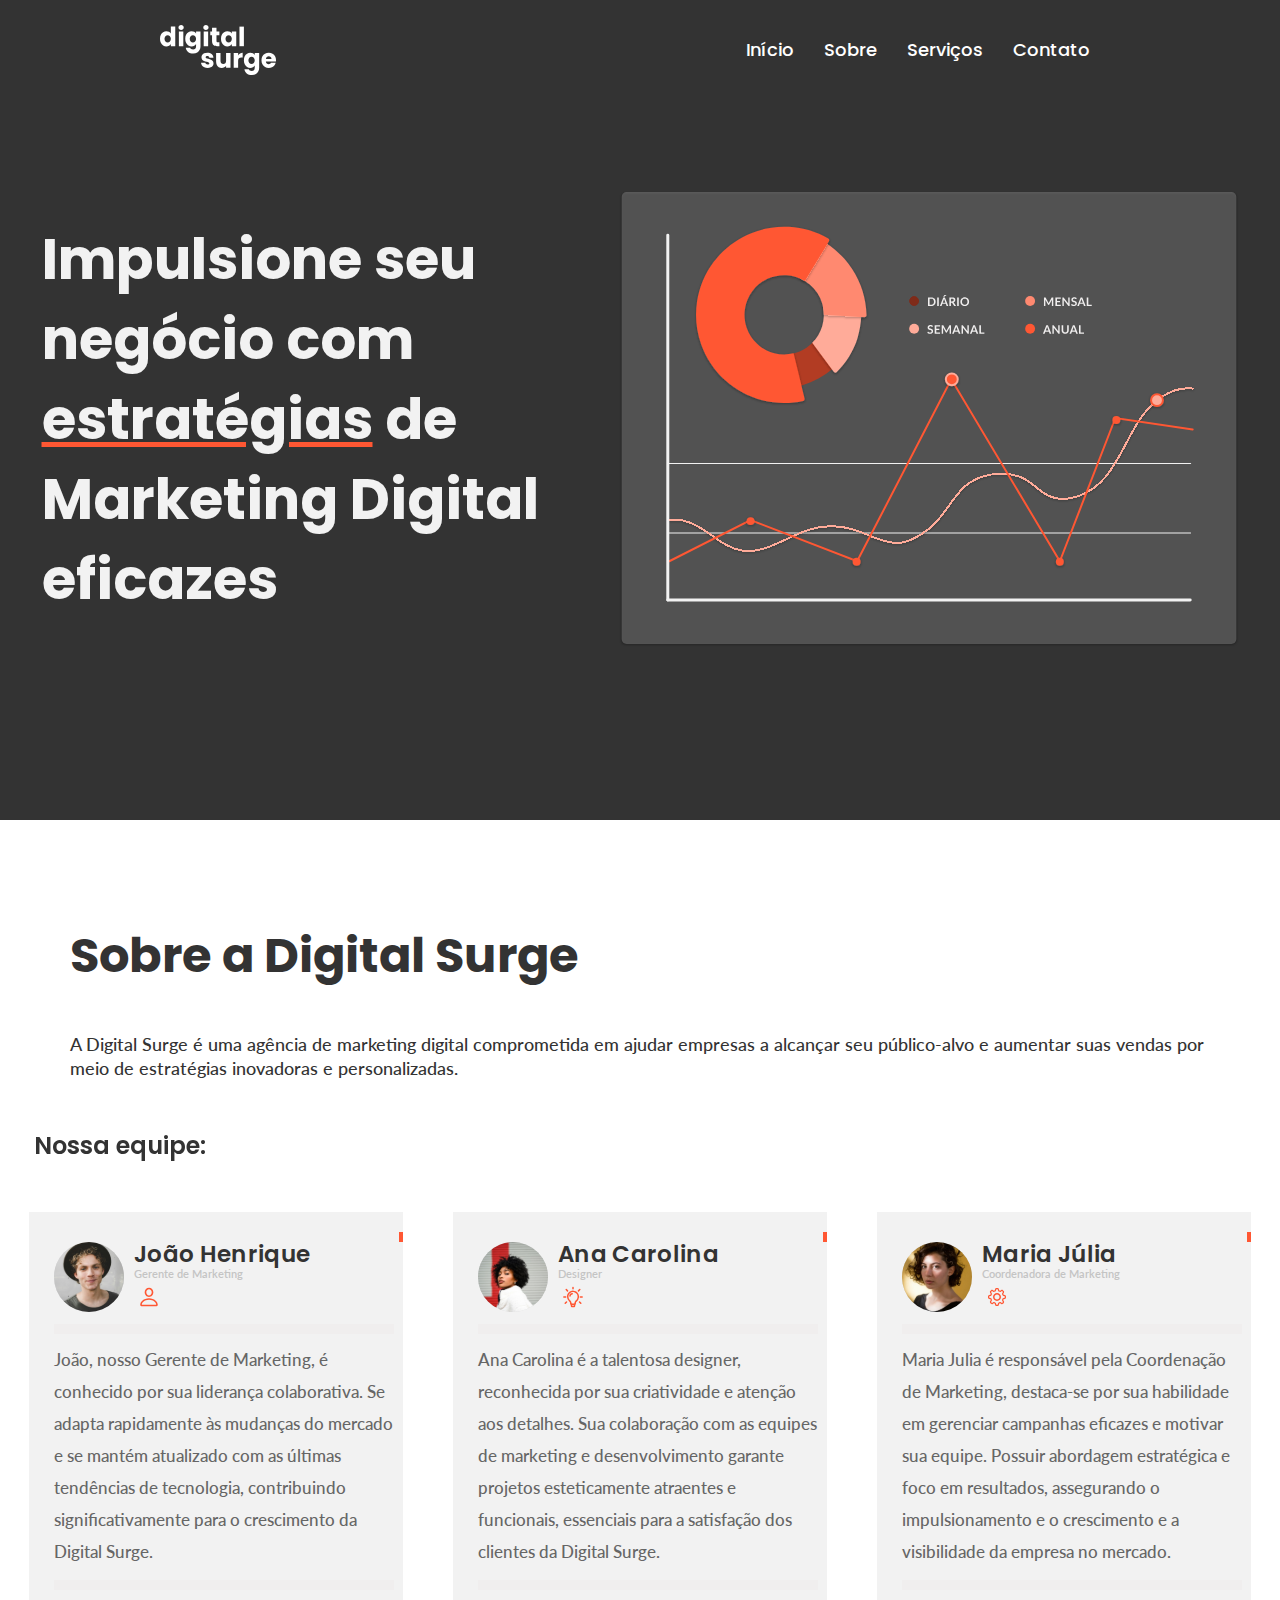
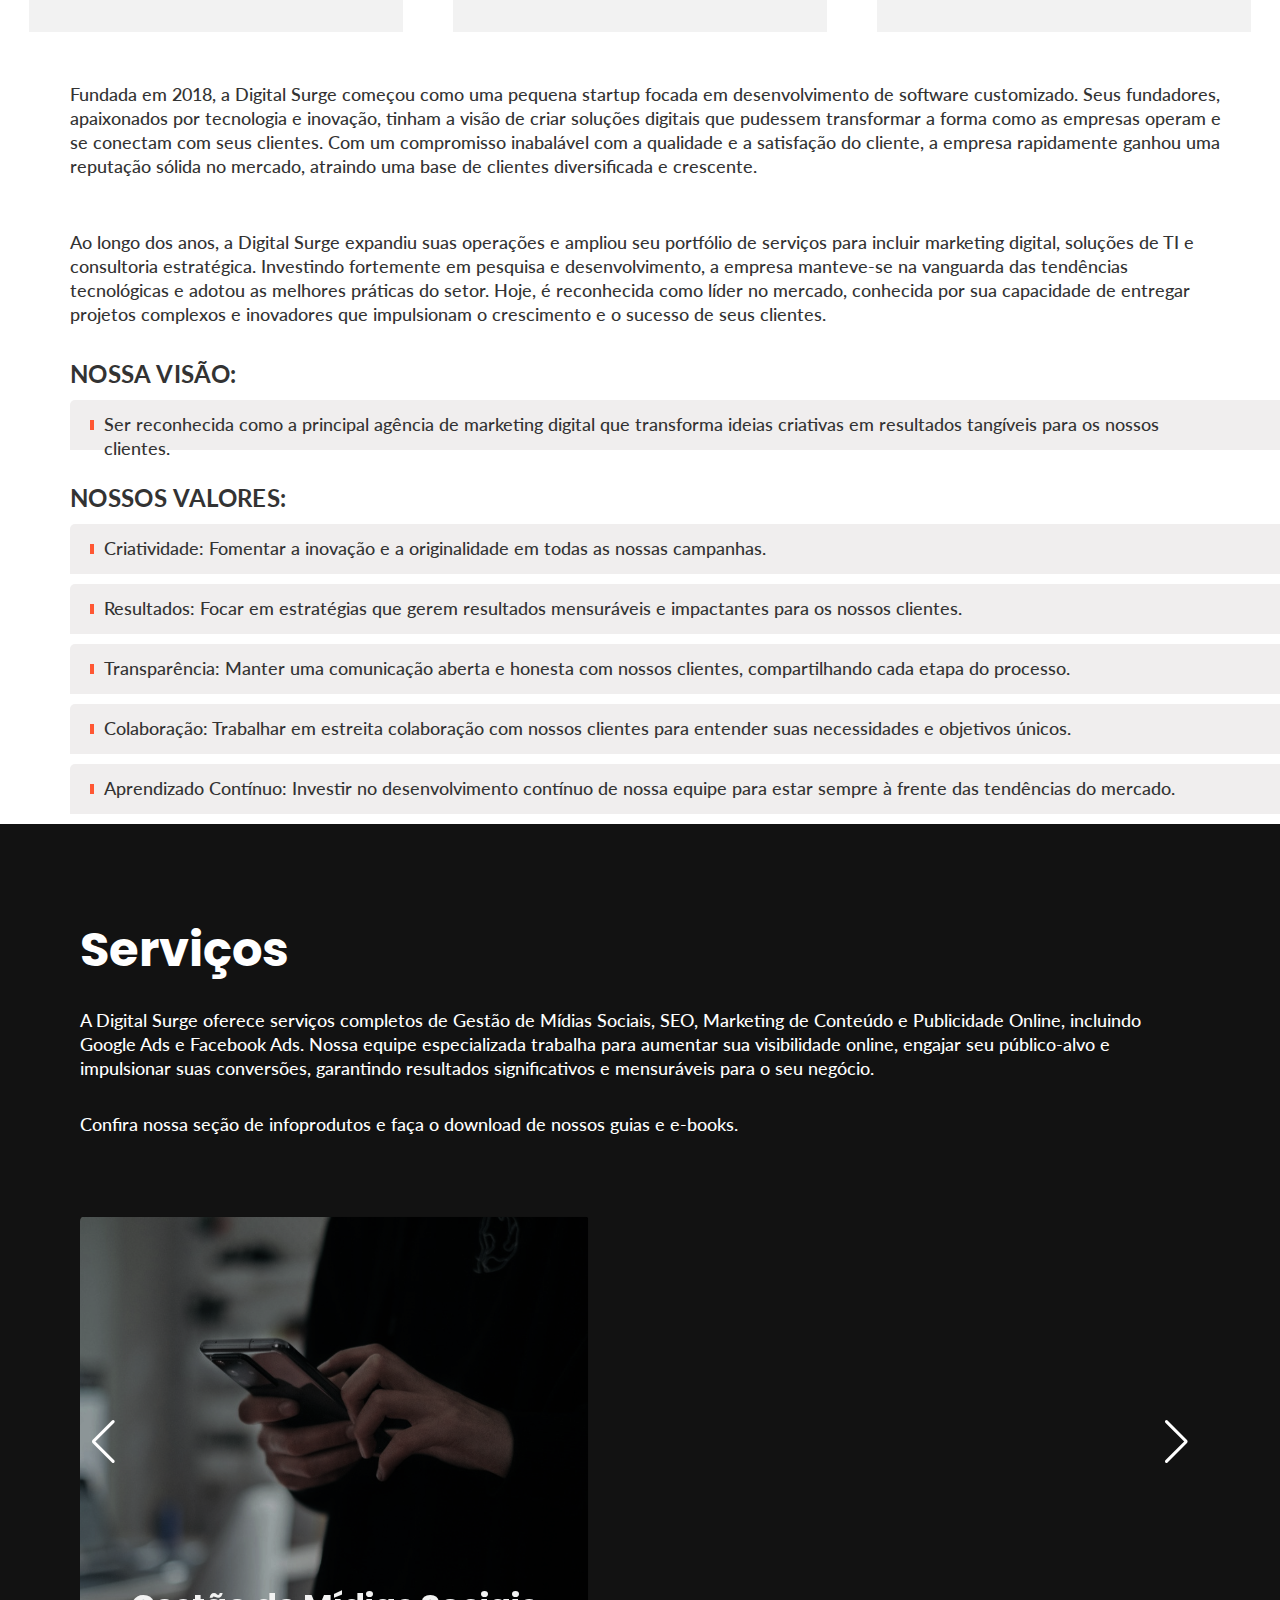
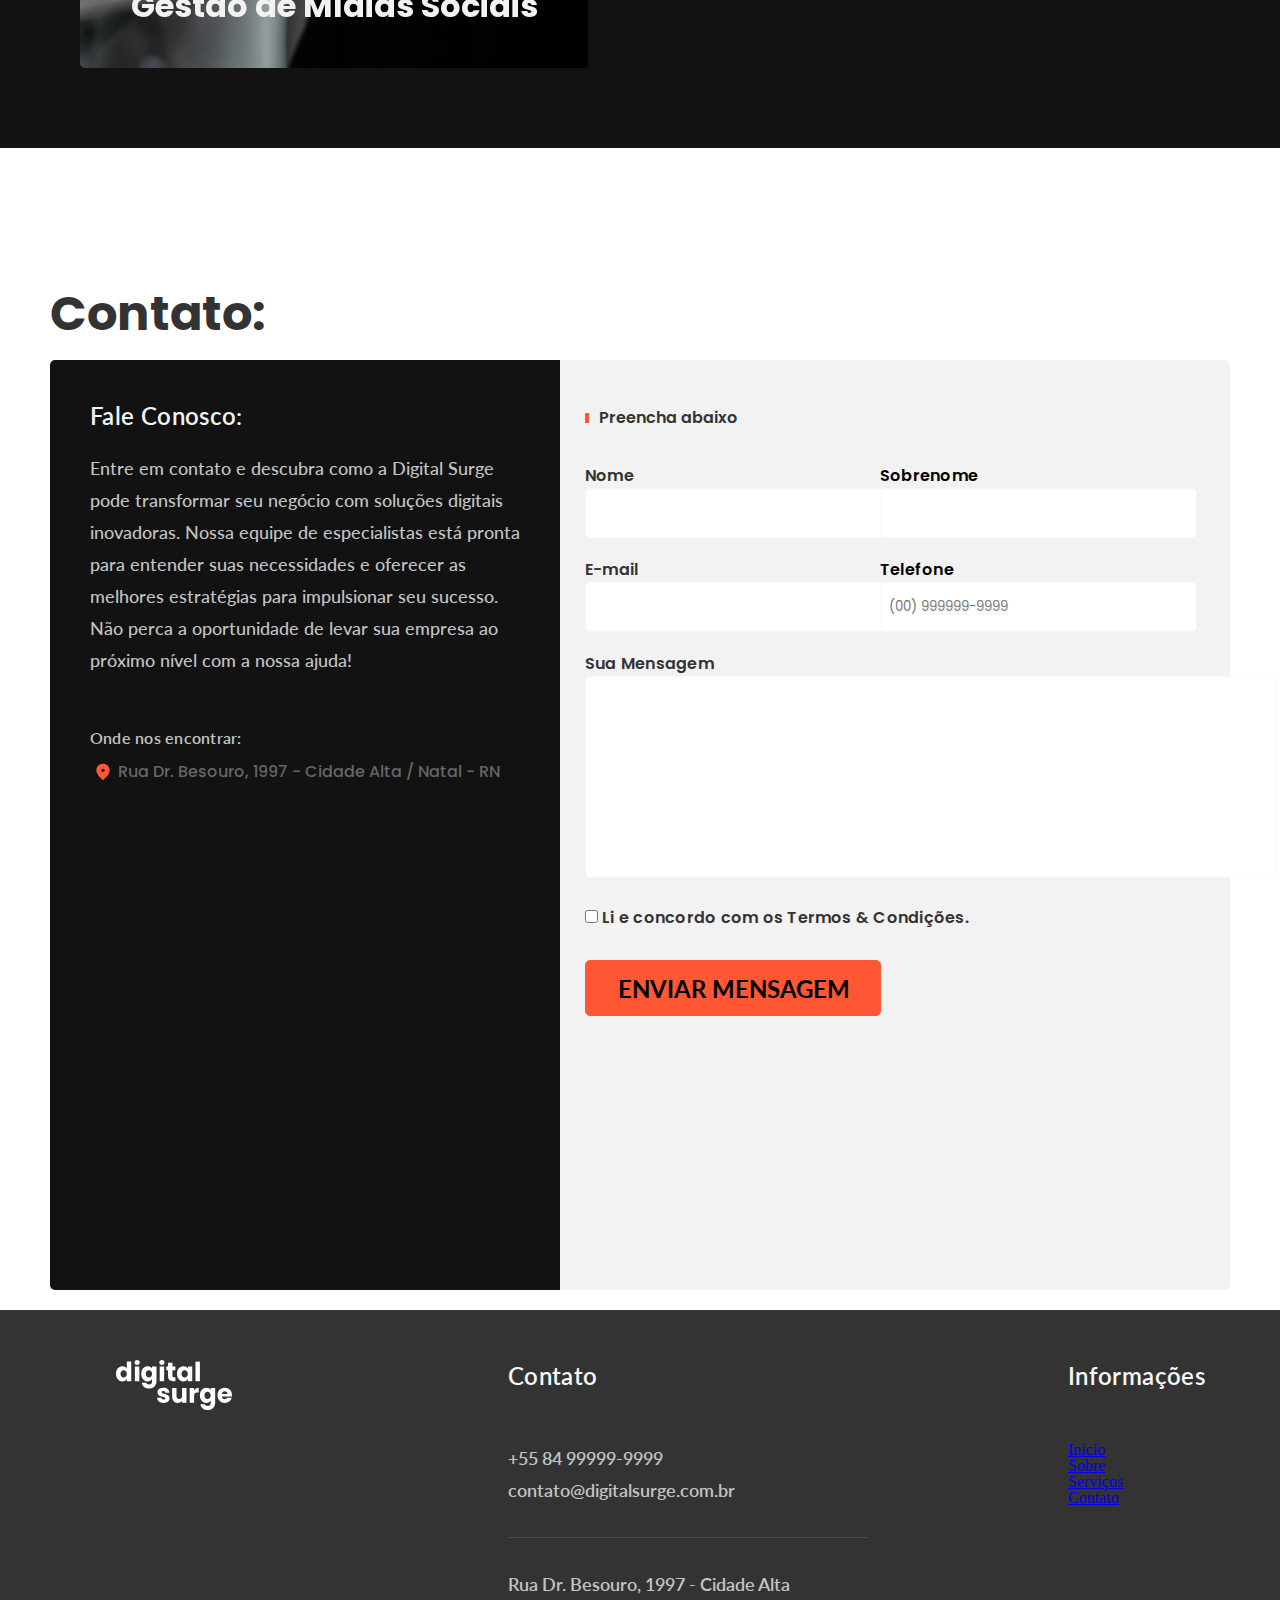
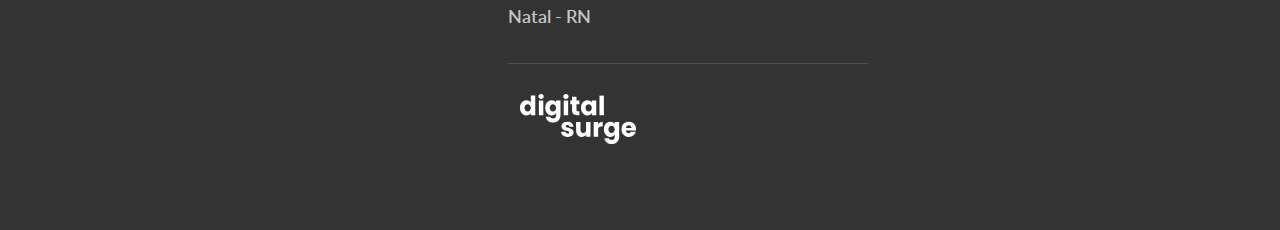
==== digitalsurge.html @ 91e72276 "finalizando o footer" ====
<!DOCTYPE html>

<html>

    <head>

        <meta charset="utf-8">
	    <meta name="viewport" content="width=device-width, initial-scale=1">

        <link rel="preconnect" href="https://fonts.googleapis.com">
        <link rel="preconnect" href="https://fonts.gstatic.com" crossorigin>
        <link href="https://fonts.googleapis.com/css2?family=Poppins:ital,wght@0,100;0,200;0,300;0,400;0,500;0,600;0,700;0,800;0,900;1,100;1,200;1,300;1,400;1,500;1,600;1,700;1,800;1,900&display=swap" rel="stylesheet">
        
        <link rel="preconnect" href="https://fonts.googleapis.com">
        <link rel="preconnect" href="https://fonts.gstatic.com" crossorigin>
        <link href="https://fonts.googleapis.com/css2?family=Lato:ital,wght@0,100;0,300;0,400;0,700;0,900;1,100;1,300;1,400;1,700;1,900&display=swap" rel="stylesheet">


        <link rel="stylesheet" href="../style/reset.css">
        <link rel="stylesheet" href="../style/navbar.css">
        <link rel="stylesheet" href="../style/inicio.css">
        <link rel="stylesheet" href="../style/footer.css">
        <link rel="stylesheet" href="../style/sobre.css">
        <link rel="stylesheet" href="../style/servicos2.css">
        <link rel="stylesheet" href="../style/contato.css">
        <link rel="stylesheet" href="../style/swiper-bundle.min.css">

        <link rel="stylesheet" href="https://cdnjs.cloudflare.com/ajax/libs/font-awesome/6.0.0-beta3/css/all.min.css">
        <link
        rel="stylesheet" 
        href="https://cdn.jsdelivr.net/npm/swiper@11/swiper-bundle.min.css"/>

        <title>digital-surge</title>


    </head>

    <body>
          
        <header>  <!---------------INICIO DA NAVBAR-------------------------->

            <img class="imagem-navbar" src="../imagens/navbar/Vector.svg" alt="seta">

            <nav>

                <ul>

                    <li><a href="#inicio">Início</a></li>

                    <li><a href="#sobre">Sobre</a></li>

                    <li><a href="#servicos">Serviços</a></li>

                    <li><a href="#contato">Contato</a></li>

                </ul>

            </nav><!---------------FINAL DA NAVBAR---------------------------->


        </header> 

        <main>
            <!----------------------INÍCIO DO INÍCIO------------------------->
            <selection id="inicio">
             
              <div class="banner-elementos">

                <div class="caixa-frase">

                <p class="frase-inicio"> Impulsione seu negócio com <strong class="underline">estratégias</strong> de Marketing Digital eficazes</p>

                </div>

                <div class="caixa-gráfico">

                <img class="grafico" src="../imagens/inicio/graficodesktop3.svg" alt="seta">

                </div>

              </div>

            </selection>

            <!--------------------------FINAL DO INICIO----------------------------->

            <!--------------------------INICIO DO SOBRE------------------------------->

            <selection id="sobre">


                <div class="sobre-texto">

                    <h2>Sobre a Digital Surge</h2>

                    <p class="sobreparagrafo">A Digital Surge é uma agência de marketing digital comprometida em ajudar
                    empresas a alcançar seu público-alvo e aumentar suas vendas por meio de 
                    estratégias inovadoras e personalizadas.</p>

                </div>
                
                <!----------------------INICIO DA EQUIPE--------------------->
                <div class="equipe">
                        
                        <h4 class="nossa-equipe">Nossa equipe:</h4>

                        <div class="blocos-equipe">

                            <div class="bloco-equipe1">

                                <div class="traco-laranja">

                                    <p></p>

                                </div>
                               
                                <div class="info-equipe">

                                    <img class="foto-equipe" src="../imagens/sobre/gerente.svg">

                                    <div class="info-equipe2">

                                        <h4 class="nome-equipe">João Henrique</h4>

                                        <h6 class="funcao-equipe">Gerente de Marketing</h6>

                                        <img class="icone-equipe" src="../imagens/sobre/iconegerente.svg">

                                    </div>   

                                </div>

                                <div class="info-equipe3">

                                    <div class="linha-equipe">

                                        <p></p>
    
                                    </div>

                                    <div class="texto-equipe">

                                        <p>
                                            João, nosso Gerente de Marketing, é 
                                            conhecido por sua liderança colaborativa. Se 
                                            adapta rapidamente às mudanças do mercado 
                                            e se mantém atualizado com as últimas 
                                            tendências de tecnologia, contribuindo 
                                            significativamente para o crescimento da 
                                            Digital Surge.
                                        </p>

                                    </div>

                                    <div class="linha-equipe">

                                        <p></p>
    
                                    </div>
  

                                </div> 
                              

                            </div>

                            <div class="bloco-equipe2">
                                     
                                <div class="traco-laranja">

                                     <p></p>

                                </div>
                                
                                <div class="info-equipe">

                                    <img src="../imagens/sobre/design.svg">


                                    <div class="info-equipe2">

                                        <h4 class="nome-equipe">Ana Carolina</h4>
                                        <h6 class="funcao-equipe">Designer</h6>
                                        <img class="icone-equipe" src="../imagens/sobre/iconedesign.svg">

                                    </div>

                                </div>

                                <div class="info-equipe3">

                                    <div class="linha-equipe">

                                        <p></p>
    
                                    </div>

                                    
                                    <div class="texto-equipe">

                                        <p>
                                            Ana Carolina é a talentosa designer, reconhecida por sua criatividade e atenção aos detalhes. Sua colaboração com as equipes de marketing e desenvolvimento garante projetos esteticamente atraentes e funcionais, essenciais para a satisfação dos clientes da Digital Surge.
                                        </p>

                                    </div>

                                    <div class="linha-equipe">

                                        <p></p>
    
                                    </div>

                                   

                                </div> 


                            </div>

                            <div class="bloco-equipe3">
                                
                                <div class="traco-laranja">


                                    <p></p>

                                </div>
                                
                                <div class="info-equipe">

                                  <img class="foto-equipe" src="../imagens/sobre/coordenadora.svg">

                                     <div class="info-equipe2">

                                       <h4 class="nome-equipe">Maria Júlia</h4>

                                       <h6 class="funcao-equipe">Coordenadora de Marketing</h6>

                                       <img class="icone-equipe" src="../imagens/sobre/iconecoordenadora.svg">
                               
                                    </div>

                                </div>

                                <div class="info-equipe3">

                                    <div class="linha-equipe">

                                        <p></p>
    
                                    </div>

                                    
                                    <div class="texto-equipe">

                                        <p>
                                            Maria Julia é responsável pela Coordenação de Marketing, destaca-se por sua habilidade em gerenciar campanhas eficazes e motivar sua equipe. Possuir abordagem estratégica e foco em resultados, assegurando o impulsionamento e o crescimento e a visibilidade da empresa no mercado.
                                        </p>

                                    </div>

                                    <div class="linha-equipe">

                                        <p></p>
    
                                    </div>

                                </div> 
      
                            </div>
                            
                        </div>
                        
                       
                </div>

                <!-----------------FINAL DA EQUIPE-------------------------->

                <p class="sobreparagrafo">Fundada em 2018, a Digital Surge começou como uma pequena startup focada em desenvolvimento de software customizado. Seus fundadores, apaixonados por tecnologia e inovação, tinham a visão de criar soluções digitais que pudessem transformar a forma como as empresas operam e se conectam com seus clientes. Com um compromisso inabalável com a qualidade e a satisfação do cliente, a empresa rapidamente ganhou uma reputação sólida no mercado, atraindo uma base de clientes diversificada e crescente.</p>

                <p class="sobreparagrafo"> Ao longo dos anos, a Digital Surge expandiu suas operações e ampliou seu portfólio de serviços para incluir marketing digital, soluções de TI e consultoria estratégica. Investindo fortemente em pesquisa e desenvolvimento, a empresa manteve-se na vanguarda das tendências tecnológicas e adotou as melhores práticas do setor. Hoje, é reconhecida como líder no mercado, conhecida por sua capacidade de entregar projetos complexos e inovadores que impulsionam o crescimento e o sucesso de seus clientes.</p>
                
                <!---------------INICIO DE NOSSA VISÃO E VALORES------------->

                <div class="nossa-visao">

                    <h4 class="visao-titulo">NOSSA VISÃO:</h4>

                    <div class="bloco-visao">

                        <p class="traco-laranja2"></p>
                            
                        <p class="texto-visao">Ser reconhecida como a principal agência de marketing digital que transforma ideias criativas em resultados tangíveis para os nossos clientes.</p>

                    </div>

                </div>

                <div class="nossos-valores">

                    <h4 class="valores-titulo">NOSSOS VALORES:</h4>

                    <div class="bloco-valores">

                            <p class="traco-laranja2"></p>

                            <p class="frases-valores">Criatividade: Fomentar a inovação e a originalidade em todas as nossas campanhas.</p>


                    </div>

                    <div class="bloco-valores">

                        <p class="traco-laranja2"></p>

                        <p class="frases-valores">Resultados: Focar em estratégias que gerem resultados mensuráveis e impactantes para os nossos clientes.</p>

     
                    </div>

                    <div class="bloco-valores">

                        <p class="traco-laranja2"></p>

                        <p class="frases-valores">Transparência: Manter uma comunicação aberta e honesta com nossos clientes, compartilhando cada etapa do processo.</p>

     
                    </div>

                    <div class="bloco-valores">

                        <p class="traco-laranja2"></p>

                        <p class="frases-valores">Colaboração: Trabalhar em estreita colaboração com nossos clientes para entender suas necessidades e objetivos únicos.</p>

     
                    </div>

                    <div class="bloco-valores">

                        <p class="traco-laranja2"></p>

                        <p class="frases-valores">Aprendizado Contínuo: Investir no desenvolvimento contínuo de nossa equipe para estar sempre à frente das tendências do mercado.</p>

     
                    </div>

                </div>

                <!----------------FINAL DE NOSSA VISAO E VALORES----------->

                
            </selection>

            <!------------------------FINAL DO SOBRE-------------------------->

            <!----------------------INICIO DE SERVICOS---------------------------->

            <section class="servicos" id="servicos">
                <h2>Serviços</h2>
                <div class="textos-servicos">
                    <p>A Digital Surge oferece serviços completos de Gestão de Mídias Sociais, SEO, Marketing de Conteúdo e Publicidade Online, incluindo Google Ads e Facebook Ads. Nossa equipe especializada trabalha para aumentar sua visibilidade online, engajar seu público-alvo e impulsionar suas conversões, garantindo resultados significativos e mensuráveis para o seu negócio.</p>
                    <p>Confira nossa seção de infoprodutos e faça o download de nossos guias e e-books.</p>
                </div>
                    <!-- Slider main container -->
                    <div class="swiper">
                        <!-- Additional required wrapper -->
                        <div class="swiper-wrapper">
                            <!-- Slides -->
                            <div class="swiper-slide">
                                <div class="card">
                                    <div class="image-content">
                                        <span class="overlay">
                                            <div class="card-image">
                                                <img src="../imagens/servicos/foto2.svg" alt="" class="card-img" data-modal="modal1">
                                                <h2>Gestão de Mídias Sociais</h2>
                                            </div>
                                        </span>
                                    </div>
                                </div>
                            </div>
                            <div class="swiper-slide">
                                <div class="card">
                                    <div class="image-content">
                                        <span class="overlay">
                                            <div class="card-image">
                                                <img src="../imagens/servicos/foto3.svg" alt="" class="card-img" data-modal="modal2">
                                                <h2>SEO (Otimização para Motores de Busca)</h2>
                                            </div>
                                        </span>
                                    </div>
                                </div>
                            </div>
                            <div class="swiper-slide">
                                <div class="card">
                                    <div class="image-content">
                                        <span class="overlay">
                                            <div class="card-image">
                                                <img src="../imagens/servicos/foto4.svg" alt="" class="card-img" data-modal="modal3">
                                                <h2>Marketing de Conteúdo</h2>
                                            </div>
                                        </span>
                                    </div>
                                </div>
                            </div>
                            <div class="swiper-slide">
                                <div class="card">
                                    <div class="image-content">
                                        <span class="overlay">
                                            <div class="card-image">
                                                <img src="../imagens/servicos/foto5.svg" alt="" class="card-img" data-modal="modal4">
                                                <h2>Publicidade Online (Google Ads, Facebook Ads)</h2>
                                            </div>
                                        </span>
                                    </div>
                                </div>
                            </div>
                        </div>
                    
                        <!-- If we need navigation buttons -->
                        <div class="swiper-button-prev"></div>
                        <div class="swiper-button-next"></div>
                    
                    </div>
    
                    <script src="https://cdn.jsdelivr.net/npm/swiper@11/swiper-bundle.min.js"></script>
                    <script src="js/carrossel-servicos.js"></script>
             </section> 
             <!-------------------FINAL SERVICOS----------------------->
             <!------------------INICIO CONTATO------------------------->

            <selection id="contato">

                <div class="texto-contato">

                    <h2 class="titulo-contato">Contato:</h2>

                </div>

                <div class="contato-itens">

                    <div class="mapa">

                        <div class="itens-mapa">
    
                            <h2>Fale Conosco:</h2>
    
                             <p class="entre-em-contato">Entre em contato e descubra como a Digital Surge pode transformar seu negócio com soluções digitais inovadoras. Nossa equipe de especialistas está pronta para entender suas necessidades e oferecer as melhores estratégias para impulsionar seu sucesso. Não perca a oportunidade de levar sua empresa ao próximo nível com a nossa ajuda!</p>
                            
                             <h3>Onde nos encontrar:</h3>
    
                             <div class="localizacao">
                                
                             <img class="icone-localizacao" src="../imagens/contato/icone-localizacao.svg">
    
                             <p class="endereco">Rua Dr. Besouro, 1997 - Cidade Alta / Natal - RN</p>
    
                             </div>
    
                             <iframe class="icone-mapa" src="https://www.google.com/maps/embed?pb=!1m18!1m12!1m3!1d126997.44576822523!2d-35.27594082980353!3d-5.901863741656016!2m3!1f0!2f0!3f0!3m2!1i1024!2i768!4f13.1!3m3!1m2!1s0x7b3000cc6486131%3A0x116394c0264ec5ba!2sIFRN%20-%20Cidade%20Alta%20-%20Natal%2FRN!5e0!3m2!1spt-BR!2sbr!4v1719432890969!5m2!1spt-BR!2sbr" width="600" height="450" style="border:0;" allowfullscreen="" loading="lazy" referrerpolicy="no-referrer-when-downgrade"></iframe>
    
                        </div>
    
                    </div>
    
                    <div class="formulario">

                        <div class="itens-formulario">

                            <div class="preencher">
                                
                                <p class="traco-laranja3"></p>
                                <h4>Preencha abaixo</h4>

                            </div>
    
                            <div class="formulario-blocos">

                                <div class="bloco-horizontal1">

                                    <form class="formulario-bloco1">
                                      
                                        <h3>Nome</h3>
                                        <input type="text" name="" class="formulario-nome" autocomplete="off">
                              
                                    </form>
    
                                    <form class="formulario-bloco2">
                                          
                                        <h3>Sobrenome</h3>
                                        <input type="text" name="" class="formulario-nome" autocomplete="off">
                              
                                    </form>

                                </div>

                                <div class="bloco-horizontal1">

                                    <form class="formulario-bloco1">
                                      
                                        <h3>E-mail</h3>
                                        <input type="text" name="" class="formulario-nome" autocomplete="off">
                              
                                    </form>
    
                                    <form class="formulario-bloco2">
                                          
                                        <h3>Telefone</h3>
                                        <input type="text" name="" class="formulario-nome" placeholder="  (00) 999999-9999" autocomplete="off">
                              
                                    </form>

                                </div>
                                
                                <div class="bloco-horizontal1">

                                    <form class="formulario-bloco1">
                                      
                                        <h3>Sua Mensagem</h3>
                                        <input type="text" name="" class="formulario-mensagem" autocomplete="off">
                              
                                    </form>

                                </div>

                                <div class="bloco-horizontal1">

                                    <form class="formulario-checkin">
                                      
                                        <input type="checkbox"> Li e concordo com os Termos & Condições.

                                        <div botao>

                                            <button class="botao-enviar">enviar mensagem</button>

                                        </div>
                                        
                              
                                    </form>

                                </div>


                            </div>

                        </div>
    
                    </div>

                </div>

                

             </selection>

        </main>
        
        <footer>

            <div class="itens-footer">

                   
                <div class="inicio-footer">

                    <div class="icone-digitalsurge">

                       <img src="../imagens/footer/linkedin-icone.svg">
    
                    </div>

                    <div class="contato-footer">

                         <div class="contato-footer-titulo">

                            <p>Contato</p>
                        
                        </div>

                        <div class="contato-footer-telefone">

                            <p>+55 84 99999-9999</p>
                            <p>contato@digitalsurge.com.br</p>

                        </div>

                        <div class="contato-footer-endereco">

                            <div class="linha-footer">

                                <p></p>

                            </div>

                            <p>Rua Dr. Besouro, 1997 - Cidade Alta</p>
                            <p> Natal - RN</p>

                            <div class="linha-footer">

                                <p></p>

                            </div>

                            <div class="redes-sociais">

                                <img scr="../imagens/footer/digitalsurge-icone.svg">
                                <img scr="../imagens/footer/facebook.svg">
                                <img scr="../imagens/footer/insta-icone.svg">
                                <img src="../imagens/footer/linkedin-icone.svg">

                            </div>

                           

                        </div>
                    
                    </div>

                    <div class="informacoes-footer">

                        <div class="informacoes-footer-titulo">

                            <p>Informações</p>
                        
                        </div>

                        <div>

                            <ul>

                                <li><a href="#inicio">Início</a></li>
            
                                <li><a href="#sobre">Sobre</a></li>
            
                                <li><a href="#servicos">Serviços</a></li>
            
                                <li><a href="#contato">Contato</a></li>
            
                            </ul>

                        </div>


                     </div> 

                </div>

            </div>


            

        </footer>

             
    
    </body>

</html>
---- style/navbar.css ----
header
{
    background-color: #333333;
    display: flex;
    justify-content: space-between;
    align-items: center;
    height: 100px;
    width: 100%;
    margin-bottom: 95px;
    position: fixed;  
}
 

.imagem-navbar
{
    width: 116px;
    height: 50px;
    top: 25px;
    left: 160px;
    gap: 0px;
    opacity: 0px;
    padding-left: 160px;
}

header ul
{
    display: flex;
    padding-right: 160px;
}

header a
{
    text-decoration: none;
    color: #FFFFFF;
    font-family: "Poppins", sans-serif;
    font-size: 18px;
    font-weight: 500;
    font-style: normal;
    padding-right: 30px;
    
}

.seta
{
    cursor: pointer;
}

@media screen and (max-width: 499px)
{
    header
    {
        height: 60px;   
      
    }

    .imagem-navbar
    {
      
      width: 58px;
      height: 35px;
      padding-left: 40px;
     
     }

     header ul
     {
       
       padding-left: 90px;

     }

     
     header a
    {
       font-size: 12px;
       padding-right: 10px;
          
    }
}

/*
@media screen and (500px <= width <= 614px)
{
    header
    {
        
        height: 80px;   
    
    }

    .imagem-navbar
    {
      
      width: 87px;
      height: 35px;
      padding-left: 40px;
     
     }

     header ul
     {
       
       padding-left: 140px;

     }

     
     header a
    {
       font-size: 14px;
       padding-right: 10px;
          
    }
     
}


@media screen and (615px <= width <= 1000px)
{
   
    .imagem-navbar
    {

      padding-left: 50px;

     }

     header ul
     {

       display: flex;
       padding-left: 150px;
       padding-right: 50px;
       
     }

     
     header a
    {
    
       padding-right: 10px;   
       
    }



}
*/
---- style/inicio.css ----
body
{
    max-width: 1600px;
    width: 100%;
}

main
{
   
    padding-top: 20px;
}

html
{
    scroll-behavior: smooth;
}

#inicio
{
      
   height: 800px;
   width: 100%;
   background-image: url("../imagens/inicio/banner1.svg");
   background-color: #333333;
   background-size: 100%;
   display: flex;
   align-items: center;
   justify-content: center;
  
    
    
}



.banner-elementos
{
    display: flex; 
    align-items: center;
    justify-content: center;
    width: 100%;
   
    
}

.caixa-frase
{
   width: 577px;
   height: 400px;
   top: 175px;
   left: 160px;
   display: flex;
}

.frase-inicio
{
   
   
   font-family: Poppins;
   font-size: 56px;
   font-weight: 700;
   line-height: 80px;
   text-align: left;
   color: #F2F2F2;

}

.underline
{
    text-decoration: underline;
    text-decoration-color: #FF5733;
    gap: 0px;
    opacity: 0px;
    font-family: Poppins;
    font-size: 56px;
    font-weight: 700;
    line-height: 80px;
    text-align: left;
    color: #F2F2F2;
}


.caixa-grafico
{
  width: 620px;
  height: 456px;
  top: 159px;
  left: 820px;
  gap: 0px;
  opacity: 0px;
  display: flex;
  
}

.grafico
{
   width: 620px;
   height: 456px;
   top: 159px;
   left: 820px;
   gap: 0px;
   opacity: 0px;

}

@media screen and (max-width: 508px)
{
 

#inicio
{
   background-image: none;
   height: 370px;
   width: 100%;
   background-size: 508px;
   
}

.banner-elementos
{
    margin-top: 150px;
    flex-direction: column;
    justify-content: flex-start;
    height: 430px;
    background-image: url("../imagens/inicio/banner1.svg");
    background-size: 508px;
    background-repeat: no-repeat;
    width: 508px;
  
}

.caixa-frase
{
    width: 350px;
    height: 48px;
    display: flex;   
}

.frase-inicio
{
    font-size: 24px;
    font-weight: 700;
    line-height: 32px;
    text-align: left;
}

.underline
{
    text-decoration: underline;
    text-decoration-color: #FF5733;
    font-size: 24px;
    line-height: 32px;
}

.caixa-grafico
{
  width: 400px;
  height: 250px;
   
}

.grafico
{
   width: 390px;
   height: 220px;
   margin-top: 60px;
   
}



}

@media screen and (509px <= width <= 750px)
{
 

#inicio
{
   background-image: none;
   height: 330px;
   width: 100%;
   
}

.banner-elementos
{
    margin-top: 250px;
    flex-direction: column;
    justify-content: flex-start;
    height: 430px;
    background-image: url("../imagens/inicio/banner1.svg");
    background-size: 750px;
    background-repeat: no-repeat;
    width: 750px;
}

.caixa-frase
{
    width: 400px;
    height: 48px;
}

.frase-inicio
{
    font-size: 28px;
    font-weight: 700;
    line-height: 32px;
    margin-top: 10px;
}

.underline
{
    text-decoration: underline;
    text-decoration-color: #FF5733;
    font-size: 28px;
    line-height: 32px;
    
}

.caixa-grafico
{
  height: 300px;
   
}

.grafico
{
   height: 300px;
   margin-top: 75px;
   
}


}

@media screen and (751px <= width <= 1114px)
{
 

#inicio
{
   background-image: none;
   height: 390px;
   width: 100%;
   
}

.banner-elementos
{
    margin-top: 200px;
    flex-direction: column;
    justify-content: flex-start;
    height: 430px;
    background-image: url("../imagens/inicio/banner1.svg");
    background-size: 1115px;
    background-repeat: no-repeat;
}

.caixa-frase
{
    width: 450px;
    height: 48px;
}

.frase-inicio
{
    font-size: 32px;
    font-weight: 700;
    line-height: 32px;
    margin-top: 10px;
}

.underline
{
    text-decoration: underline;
    text-decoration-color: #FF5733;
    font-size: 32px;
    line-height: 32px;
    
}

.caixa-grafico
{
 
  height: 305px;
   
}

.grafico
{
   
   height: 305px;
   margin-top: 75px;
   
}


}
---- style/footer.css ----
.itens-footer
{
    
}

.inicio-footer
{
    margin-top: 20px;
    width: 100%;
    height: 520px;
    display:flex;
    flex-direction: row;
    background: #333333;

}

.icone-digitalsurge
{
    width: 116px;
    height: 50px;
    top: 60px;
    left: 160px;
    color: #FFFFFF;
    background: #333333;
    margin-left: 116px;
    padding-top: 50px;

}

.contato-footer
{
    width: 360px;
    height: 254px;
    margin-left: 276px;
    padding-top: 50px;
    
}

.contato-footer-titulo
{
    width: 116px;
    height: 32px;
    padding-bottom: 50px;
}

.contato-footer-titulo p
{
    font-family: Lato;
    font-size: 24px;
    font-weight: 600;
    line-height: 32px;
    letter-spacing: 0.015em;
    text-align: left;
    color: #F7F7F7;

}

.contato-footer-telefone
{
    width: 227px;
    height: 64px;
}

.contato-footer-telefone p
{
    font-family: Lato;
    font-size: 18px;
    font-weight: 600;
    line-height: 32px;
    text-align: left;
    color: #C4C4C4;

}

.linha-footer
{
    padding-top: 30px;
    width: 360px;
    height: 1px;
    border-bottom: 1px solid #4D4D4D ;
    margin-bottom: 30px;

}

.contato-footer-endereco p
{

    font-family: Lato;
    font-size: 18px;
    font-weight: 600;
    line-height: 32px;
    text-align: left;
    color: #C4C4C4;

}

.redes-sociais
{
    width: 160px;
    height: 32px;
    color: #F7F7F7;
}

.informacoes-footer 
{
    width: 360px;
    height: 254px;
    margin-left: 200px;
    padding-top: 50px;
}

.informacoes-footer-titulo
{
    width: 116px;
    height: 32px;
    padding-bottom: 50px;
}

.informacoes-footer-titulo p
{
    font-family: Lato;
    font-size: 24px;
    font-weight: 600;
    line-height: 32px;
    letter-spacing: 0.015em;
    text-align: left;
    color: #F7F7F7;
}
---- style/sobre.css ----
#sobre
{
    display: flex;
    padding-top: 110px;
    flex-direction: column;
    width: 100%;
}

.sobre-texto
{  
   left: 160px;
}


.sobre-texto h2
{
    color: #333333;
    font-family: Poppins;
    font-size: 48px;
    font-weight: 700;
    line-height: 52px;
    text-align: left;
    width: 513px;
    height: 52px;
    padding-left: 70px; 
}

.sobreparagrafo
{
   padding-top: 50px;
   padding-bottom: 50px;
   font-family: "Lato", sans-serif;
   font-size: 18px;
   font-weight: 500;
   line-height: 24px;
   text-align: left;
   height: 48px;
   padding-left: 70px;
   margin-right: 50px; 
}
.sobreparagrafo2
{
   padding-top: 50px;
   padding-bottom: 50px;
   font-family: "Lato", sans-serif;
   font-size: 18px;
   font-weight: 500;
   line-height: 24px;
   text-align: left;
   height: 48px;
   padding-left: 70px;
   margin-right: 50px; 
}

.equipe 
{
    display: flex;
    width: 100%;
    max-width: 1430px;
    height: 472px;
    flex-direction: column;
    align-items: center;
    margin-bottom: 30px;
}

.nossa-equipe
{
   width: 173px;
   height: 32px;
   font-family: Poppins;
   font-size: 24px;
   font-weight: 600;
   line-height: 32px;
   text-align: left;
   color: #333333;
   display: flex;
   position: relative;
   padding-bottom: 50px;
   left: -520px;
}

.blocos-equipe
{
    background-color: gray;
    width: 94%;
    max-width: 1430px;
    height: 420px;
    display: flex;
    align-items: center;
    align-content: stretch;
    justify-content: center;
}

.bloco-equipe1
{
   background-color: #F2F2F2;
   width: 450px;
   height: 420px;
   border-right: 50px solid #FFFFFF;     
}

.traco-laranja
{
    width: 20px;
    height: 10px;
    border-radius: 1px 0px 0px 0px;
    color: #FF5733;
    display: flex; 
    margin-top: 20px;
    margin-left: 350px;
    border-right: 4px solid #FF5733;    
}

.info-equipe
{  
    margin-top: 0px;
    margin-left: 25px;
    display: flex;
    flex-direction: row;
    flex-wrap: nowrap;
}

.info-equipe2
{
    display: flex;
    flex-direction: column;
    margin-left: 10px;
}

.nome-equipe
{
  width: 182px;
  height: 24px;
  font-family: Poppins;
  font-size: 23px;
  font-weight: 600;
  line-height: 24px;
  letter-spacing: 0.015em;
  text-align: left;
  color: #333333;
  display: flex;
}

.funcao-equipe
{
    width: 147px;
    height: 16px;
    font-family: Lato;
    font-size: 11px;
    font-weight: 600;
    line-height: 16px;
    text-align: left;
    color: #C4C4C4;
    display: flex;
}

.icone-equipe
{
    width: 24px;
    height: 24px;
    top: 1056px;
    left: 215px;
    padding: 2.7px 3.23px 2.7px 3.23px;  
}


.info-equipe3
{
    display: flex;
    flex-direction: column;
    margin-left: 25px;
    width: 340px;
}

.linha-equipe
{
    width: 340px;
    height: 2px;
    border-radius: 2px 0px 0px 0px; 
    color: #F0EEEE;
    margin-top: 10px;
    margin-bottom: 10px;
    border-bottom: 10px solid #F0EEEE;
}


.texto-equipe
{
    width: 340px;
    height: 224px;
}

.texto-equipe p
{
    display: inline;
    font-family: Lato;
    font-size: 17px;
    font-weight: 500;
    line-height: 32px;
    text-align: left;
    color: #666666;
}
 

.bloco-equipe2
{
    background-color: #F2F2F2;
    width: 450px;
    height: 420px;
    border-right: 50px solid #FFFFFF;     
}

.bloco-equipe3
{
   background-color: #F2F2F2;
   width: 450px;
   height: 420px;   
}

.nossa-visao
{
   width: 100%;
   max-width: 1280px;
   height: 94px;
}

.visao-titulo
{  
    height: 32px;
    font-family: Lato;
    font-size: 24px;
    font-weight: 700;
    line-height: 32px;
    letter-spacing: 0.015em;
    text-align: left;
    color: #333333;
    margin-top: 30px;
    margin-bottom: 10px;
    padding-left: 70px;
    text-transform: uppercase;

}

.bloco-visao
{
    width: 1250px;
    height: 50px; 
    border-radius: 5px 0px 0px 0px;
    background: #F0EEEE;
    margin-left: 70px;
    display: flex;
    flex-direction: row;
    flex-wrap: nowrap;
}

.traco-laranja2
{
    width: 20px;
    height: 10px;
    border-radius: 1px 0px 0px 0px;  
    color: #333333;;
    margin-top: 20px;
    display: flex;
    border-right: 4px solid #FF5733; 
}

.texto-visao
{
    width: 1111px;
    height: 24px;
    font-family: Lato;
    font-size: 18px;
    font-weight: 500;
    line-height: 24px;
    text-align: left;
    color: #333333;
    margin-top: 12px;
    margin-left: 10px;
    height: 10px;
    border-radius: 1px 0px 0px 0px; 
    display: flex;    
}

.nossos-valores 
{
    width: 1250px;
    height: 342px;
    margin-top: 60px;
    margin-left: 70px;
}

.valores-titulo
{
    width: 219px;
    height: 32px;
    font-family: Lato;
    font-size: 24px;
    font-weight: 700;
    line-height: 32px;
    letter-spacing: 0.015em;
    text-align: left;
    color: #333333;
}

.bloco-valores
{
    width: 1250px;
    height: 50px;
    border-radius: 5px 0px 0px 0px;
    background: #F0EEEE;
    margin-top: 10px;
    margin-bottom: 10px;
    display: flex;
    flex-direction: row;
    flex-wrap: nowrap;    
}

.frases-valores
{
    width: 1111px;
    height: 24px;
    font-family: Lato;
    font-size: 18px;
    font-weight: 500;
    line-height: 24px;
    text-align: left;
    color: #333333;
    margin-top: 12px;
    margin-left: 10px;
    height: 10px;
    border-radius: 1px 0px 0px 0px;
    display: flex; 
}



@media screen and (max-width: 508px) 
{
    #sobre
    {
        padding-top: 0px;
        width: 508px;
    }

    .sobre-texto
    {  
       display: flex;
       flex-direction: column;
    }
    .sobre-texto h2
    {
    font-size: 20px;
    line-height: 32px;
    width: 513px;
    height: 52px;
    padding-left: 70px;
    padding-top: 20px;
    }

    .sobreparagrafo
    {
        padding-top:20px;
        flex-direction: column;
        font-size: 14px;
        line-height: 14px;
        width: 312px;
    }
    .sobreparagrafo2
    {
       padding-top: 100px;
        font-size: 14px;
        line-height: 14px;
        width: 312px;
    }
    .equipe
    {
        flex-direction: column;
        margin-bottom: 550px;
      
    }

    .blocos-equipe
    {
        flex-direction: column;
        margin-top: 200px;
        background-color: #FFFFFF;
        width: 0;
        max-width: 0;
        
    }

    .bloco-equipe1
    {
        width: 326px;
        
    }
    .traco-laranja
    {
        margin-left: 270px;
    }
    .linha-equipe
    {
    width: 286px;
    height: 1px;
    }
    .texto-equipe
    {
      width: 272px;
      height: 168px;
    }
    .texto-equipe p
    {
    
    font-size: 14px;
    line-height: 24px;
    text-align: left;
    
    }

    .bloco-equipe2
    {
        width: 326px;
       
        
    }
    .bloco-equipe3
    {
        width: 326px;
        margin-right: 50px;
     
        
    }
    .nossa-visao
    {
        padding-top: 90px;
       
    }
    .bloco-visao
    {
        width: 312px;
        height: 100px;
    }
    .texto-visao
    {
        width: 272px;
        height: 80px;
        font-size: 14px;
        line-height: 20px;
        justify-content: center; 
    }
    .nossos-valores
    {
        padding-top: 50px;

    }
    .bloco-valores
    {
        width: 312px;
        height: 100px;
        
    }
    .frases-valores
    {
    width: 272px;
    height: 80px;
    font-size: 14px;
    line-height: 20px;
    justify-content: center;
   
   }

      
}
---- style/servicos2.css ----
* {
    margin: 0;
    padding: 0;
    font-family: 'Poppins', sans-serif;
}

p {
    font-family: Lato;
    font-size: 1.125rem;
    font-weight: 500;
    line-height: 24px;
    color: #333333
}



html {
    scroll-behavior: smooth;    
}

.servicos {
    background: #121212;
    padding: 80px;
    overflow-x: hidden;
    padding-top: 100px;
}

.servicos h2 {
    font-size: 3rem;
    font-weight: 700;
    line-height: 52px;
    color: #FFFFFF;
    margin-bottom: 32px;
}

.textos-servicos {
    display: flex;
    flex-direction: column;
    gap: 32px; 
    margin-bottom: 80px;
}

.textos-servicos p {
    font-family: Lato;
    font-size: 1.125rem;
    font-weight: 500;
    line-height: 24px;
    color: #FFFFFF;
}

.card-image {
    position: relative; 
    width: 509px;
    height: 452px;
    border-radius: 5px;
    cursor: pointer;
}

.card-image .card-img {
    height: 100%;
    width: 100%;
    object-fit: cover;
    border-radius: 5px;
}

.card-image h2 {
    position: absolute; 
    bottom: 10px; 
    left: 50%; 
    transform: translateX(-50%); 
    font-family: Poppins;
    font-size: 2rem;
    line-height: 40px;
    color:#F2F2F2;
    border-radius: 5px; 
    text-align: center; 
    width: 90%; 
}

.swiper {
    max-width: 1430px;
    width: 100%;
    height: 452px;
    --swiper-navigation-color: #fff;
}



@media (max-width: 360px) {

    .card-image {
        position: relative; 
        width: 100%;
        height: 271px;
        border-radius: 5px;
        cursor: pointer;
    }

    .swiper {
       /* max-width: 1430px;*/
        width: 100%;
        height: 271px;
        --swiper-navigation-color: #fff;
    }

    .servicos {
        padding: 20px;
    }

    .servicos h2 {
        font-size: 1.25rem;
        line-height: 32px;
        margin-bottom: 10px;
    }

    .textos-servicos {
        margin-bottom: 20px;
    }
    
    .textos-servicos p {
        font-size: 0.875rem;
        line-height: 20px;
    }
}
---- style/contato.css ----
#contato
{
   width: 100%;
   height: 1181px;
   background: #F7F7F7;
   
}

.texto-contato
{
    display: block;
    padding-left: 50px;
   
}
.titulo-contato
{
    margin-top: 140px;
    margin-bottom: 20px;
   width: 202px;
   height: 52px;
   font-family: Poppins;
   font-size: 48px;
   font-weight: 700;
   line-height: 52px;
   text-align: left;
   color: #333333;
}

.contato-itens
{
  display: flex;
  padding-left: 50px;
  padding-right: 50px;
}

.mapa
{
    width: 510px;
    height: 930px;
    border-radius: 5px 0px 0px 5px;
    background: #121212;

}


.itens-mapa
{
    padding: 40px;

}

.itens-mapa h2
{
   width: 186px;
   height: 32px;
   font-family: Lato;
   font-size: 24px;
   font-weight: 600;
   line-height: 32px;
   letter-spacing: 0.015em;
   text-align: left;
   color: #F2F2F2;
   margin-bottom: 20px;

}

.itens-mapa h3
{
    width: 195px;
    height: 24px;
    font-family: Lato;
    font-size: 16px;
    font-weight: 600;
    line-height: 24px;
    letter-spacing: 0.015em;
    text-align: left;
    color: #C4C4C4;
    margin-top: 50px;
    margin-bottom: 10px;

    
}

.entre-em-contato
{
    width: 430px;
    height: 224px;
    font-family: Lato;
    font-size: 18px;
    font-weight: 500;
    line-height: 32px;
    text-align: left;
    color: #C4C4C4;
}

.localizacao
{
  display: flex;
  flex-direction: row;
  margin-bottom: 30px;
}

.icone-localizacao
{
    width: 20px;
    height: 20px;
    padding: 1.67px 3.33px 1.94px 3.33px;
}

.endereco
{
    width: 382px;
    height: 24px;
    font-family: Poppins;
    font-size: 16px;
    font-weight: 500;
    line-height: 24px;
    text-align: left;
    color: #666666;
    display: flex;
    margin-left: 1px;

}

.icone-mapa
{
    width: 430px;
    height: 430px;
    border-radius: 5px;
}

.formulario
{
    width: 1280px;
    height: 930px;
    border-radius: 0px 5px 5px 0px;
    background: #F2F2F2;

}

.itens-formulario
{
    margin: 50px;
    margin-left: 25px;
}

.preencher
{
    width: 153px;
    height: 24px;
    display: flex;
    flex-direction: row;
    text-align: left;
}

.traco-laranja3
{
    width: 20px;
    height: 10px;
    border-radius: 1px 0px 0px 0px;  
    color: #333333;;
    border-right: 4px solid #FF5733; 
    margin-top: 3px;
}

.preencher h4
{
    font-family: Poppins;
    font-size: 16px;
    font-weight: 600;
    color: #333333;
    display: flex;
    text-wrap: nowrap;
    margin-left: 10px;
}

.formulario-blocos
{
    font-family: Poppins;
    font-size: 16px;
    font-weight: 600;
    line-height: 24px;
    letter-spacing: 0.015em;
    text-align: left;
    padding-top: 30px;
    display: flex;
    flex-direction: column;
    flex-wrap: wrap;
     
}

.bloco-horizontal1
{
    display: flex;
    flex-direction: row;
    justify-content: space-between;
}

.formulario-bloco1
{
    width: 50px;
    height: 24px;
    top: 3387px;
    text-wrap: nowrap;
    color: #333333;
}

.formulario-nome
{
    width: 315px;
    height: 48px;
    border-radius: 5px;
    border: 1px solid #F7F7F7;
    
}

.formulario-bloco2
{
    width: 50px;
    height: 24px;
    padding-bottom: 70px;
    padding-right: 250px;
    
}

.formulario-mensagem
{
    width: 690px;
    height: 200px;
    border-radius: 5px;
    border:1px solid  #F7F7F7;
}

.formulario-checkin
{
    width: 50px;
    height: 24px;
    top: 3387px;
    text-wrap: nowrap;
    color: #333333;
    margin-top: 230px;
}

.botao-enviar
{
    width: 296px;
    height: 56px;
    padding: 16px 32px 16px 32px;
    gap: 10px;
    border-radius: 5px;
    background: #FF5733;
    border: 1px solid #FF5733;
    margin-top: 30px;
}

.botao-enviar 
{
   font-family: Lato;
   font-size: 24px;
   font-weight: 700;
   line-height: 24px;
   text-align: left;
   text-transform: uppercase;
}
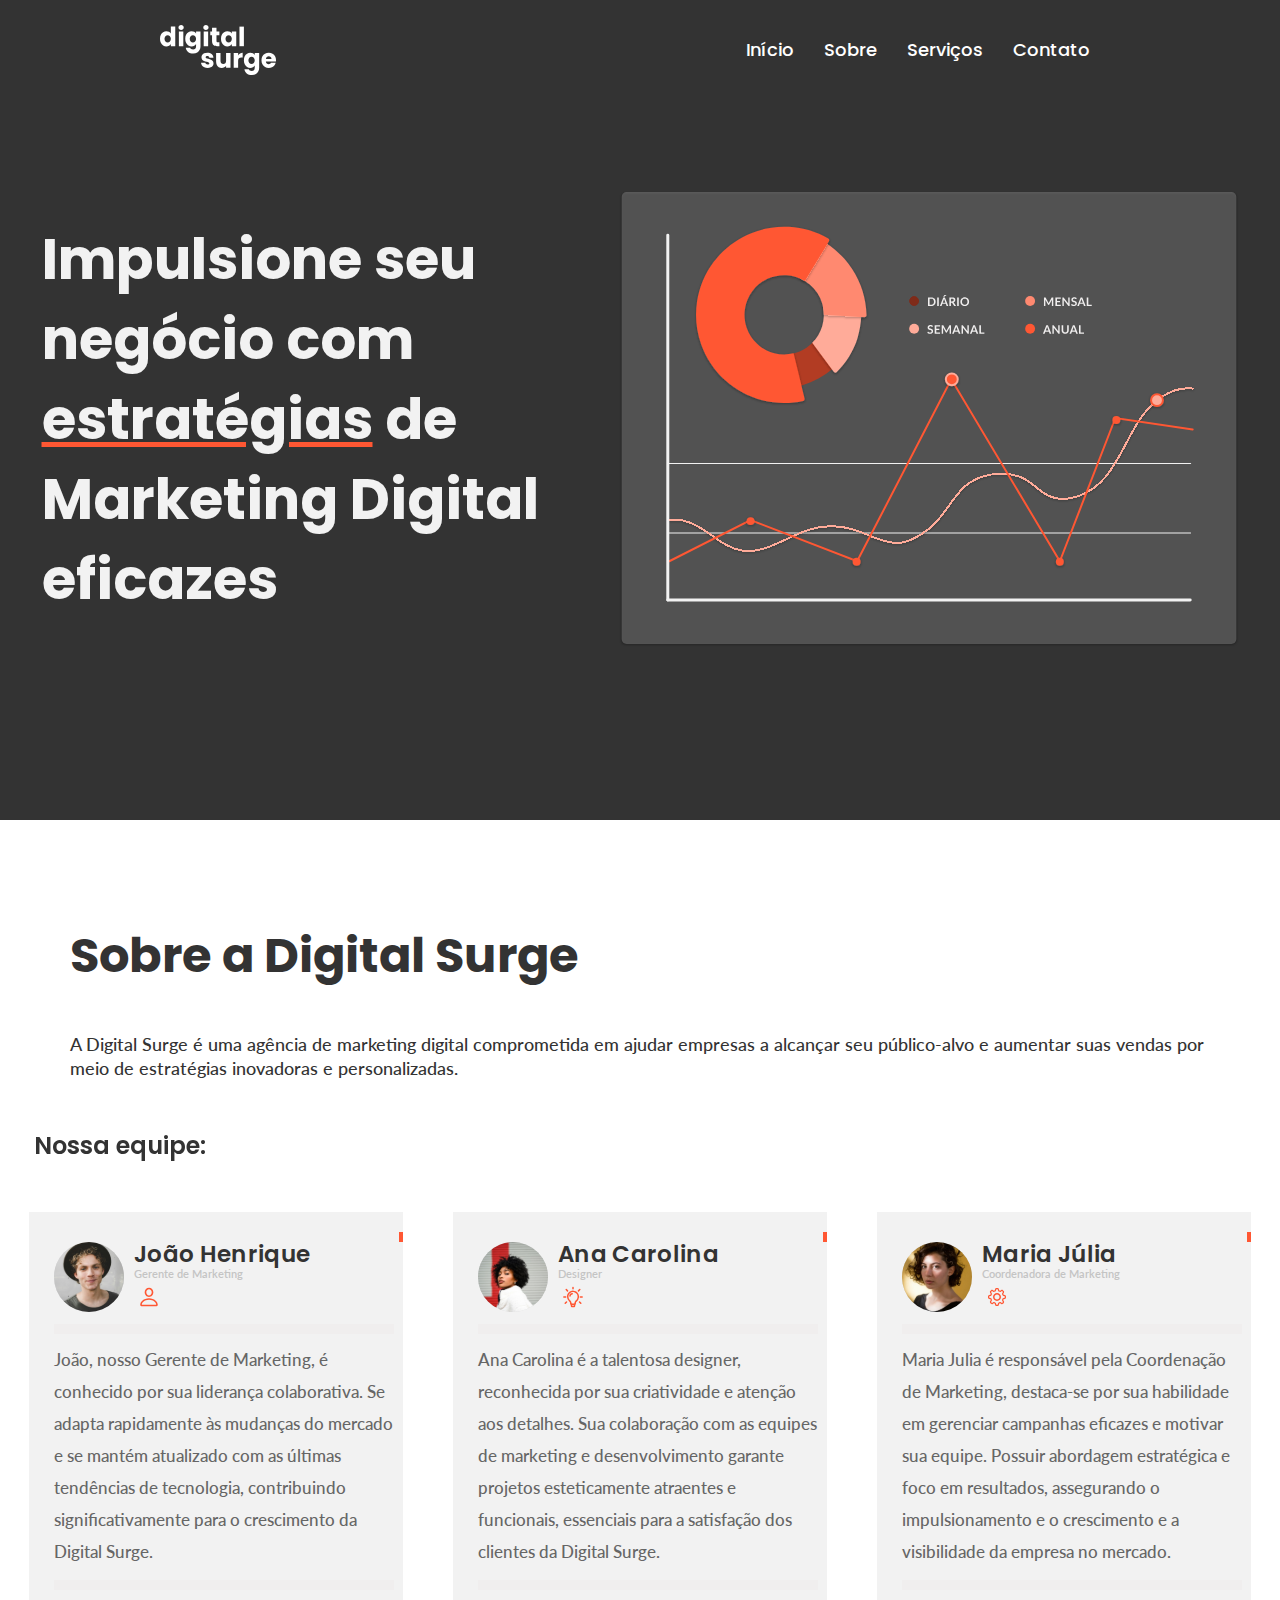
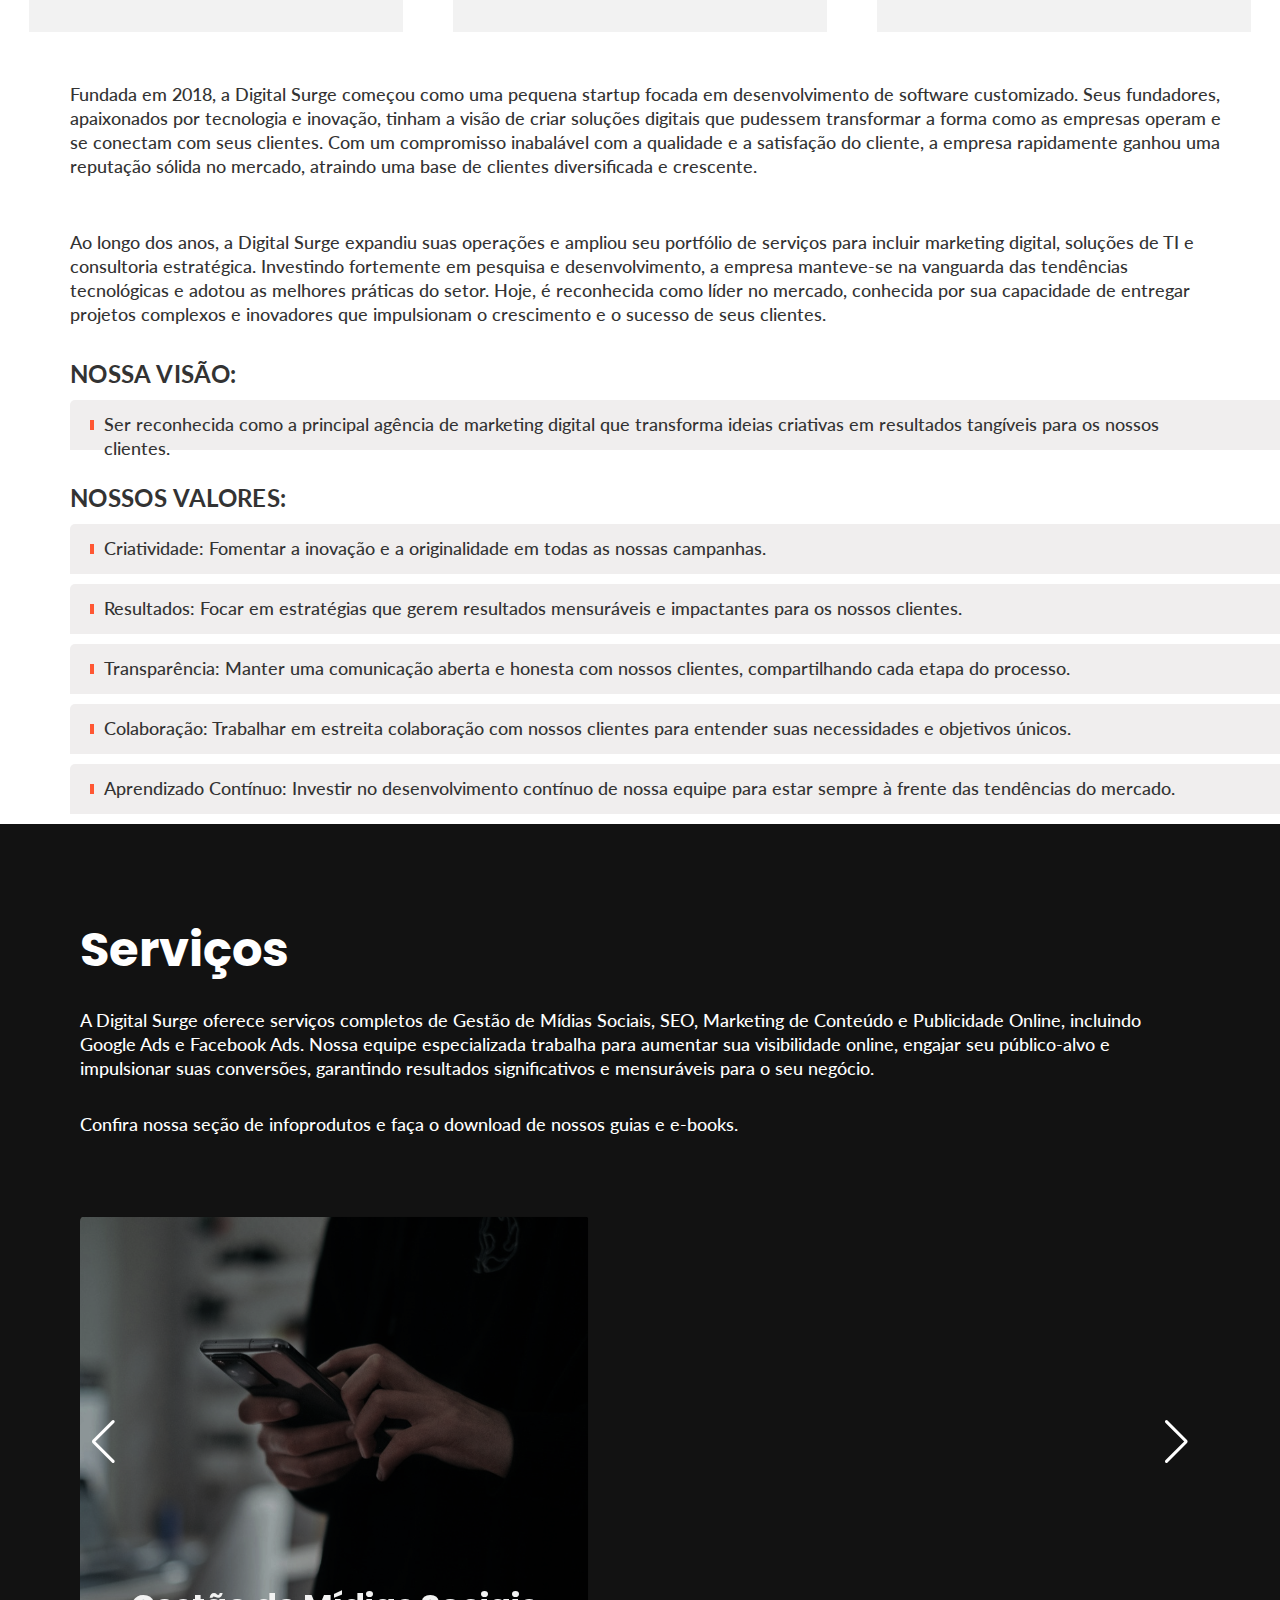
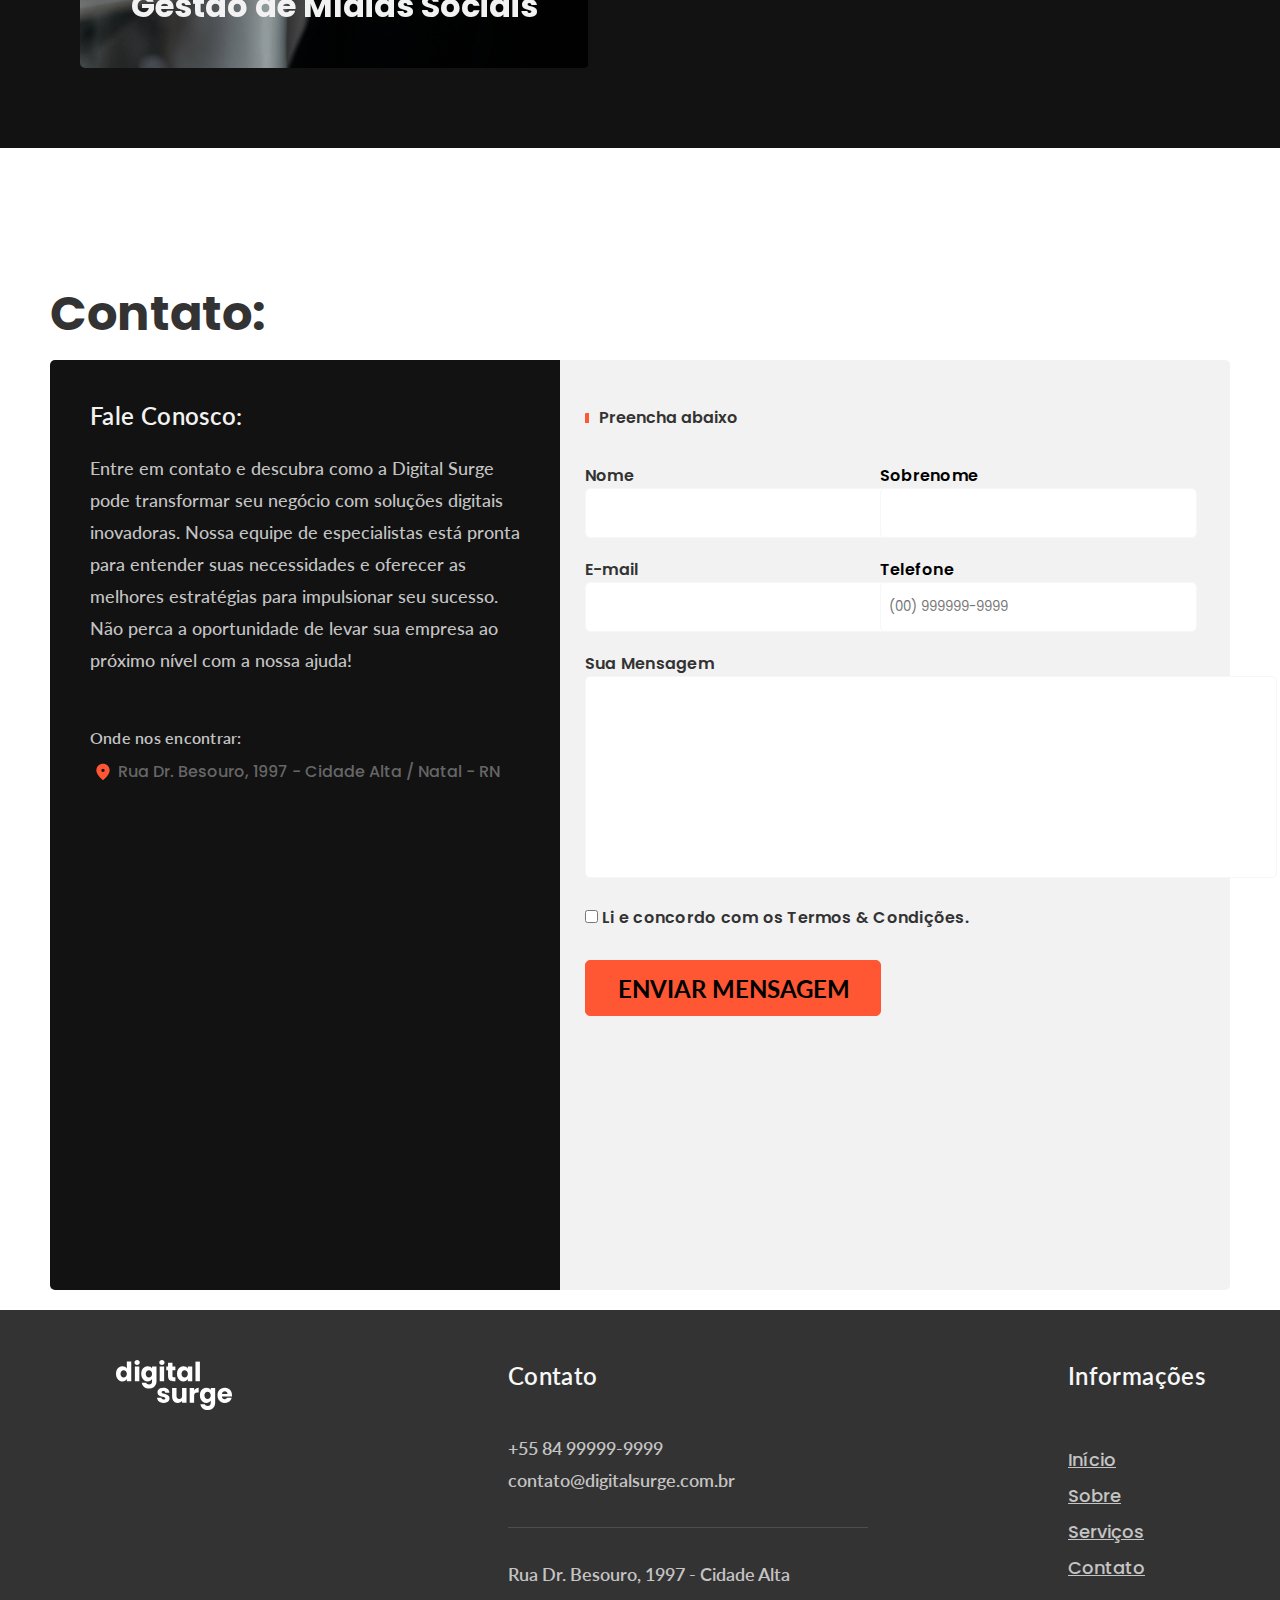
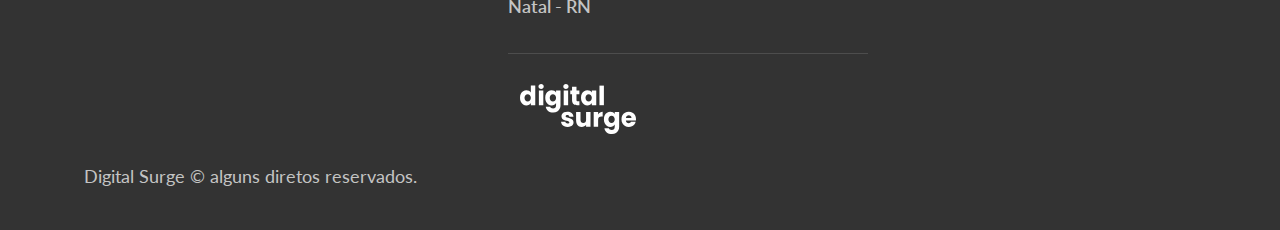
==== commit 86658ee2: "footer praticamente pronto!" ====
--- a/digitalsurge.html
+++ b/digitalsurge.html
@@ -620,10 +620,11 @@
                         <div class="informacoes-footer-titulo">
 
                             <p>Informações</p>
+                            
                         
                         </div>
 
-                        <div>
+                        <div class="footer-links">
 
                             <ul>
 
@@ -642,6 +643,12 @@
 
                      </div> 
 
+                     <div class="direitos-autorais">
+
+                        <p>Digital Surge © alguns diretos reservados.</p>
+                        
+                     </div>
+
                 </div>
 
             </div>
--- a/style/footer.css
+++ b/style/footer.css
@@ -40,7 +40,7 @@
 {
     width: 116px;
     height: 32px;
-    padding-bottom: 50px;
+    padding-bottom: 40px;
 }
 
 .contato-footer-titulo p
@@ -125,4 +125,53 @@
     letter-spacing: 0.015em;
     text-align: left;
     color: #F7F7F7;
-}+}
+
+.footer-links 
+{
+    width: 49px;
+    height: 36px;
+    font-family: Poppins;
+    font-size: 18px;
+    font-weight: 500;
+    line-height: 36px;
+    text-align: left;
+    color: #C4C4C4;
+
+}
+
+.footer-links li
+{
+    font-family: Poppins;
+
+}
+
+.footer-links a
+{
+    color: #C4C4C4;
+    text-decoration: underline;
+
+}
+
+.direitos-autorais
+{
+    width: 329px;
+    height: 32px;
+    display: flex;
+    flex-direction: row;
+    margin-top: 450px;
+    text-wrap: wrap;
+}
+
+.direitos-autorais p
+{
+    font-family: Lato;
+    font-size: 18px;
+    font-weight: 400;
+    line-height: 32px;
+    text-align: left;
+    color: #C4C4C4;
+    margin-left: -1100px;
+
+}
+
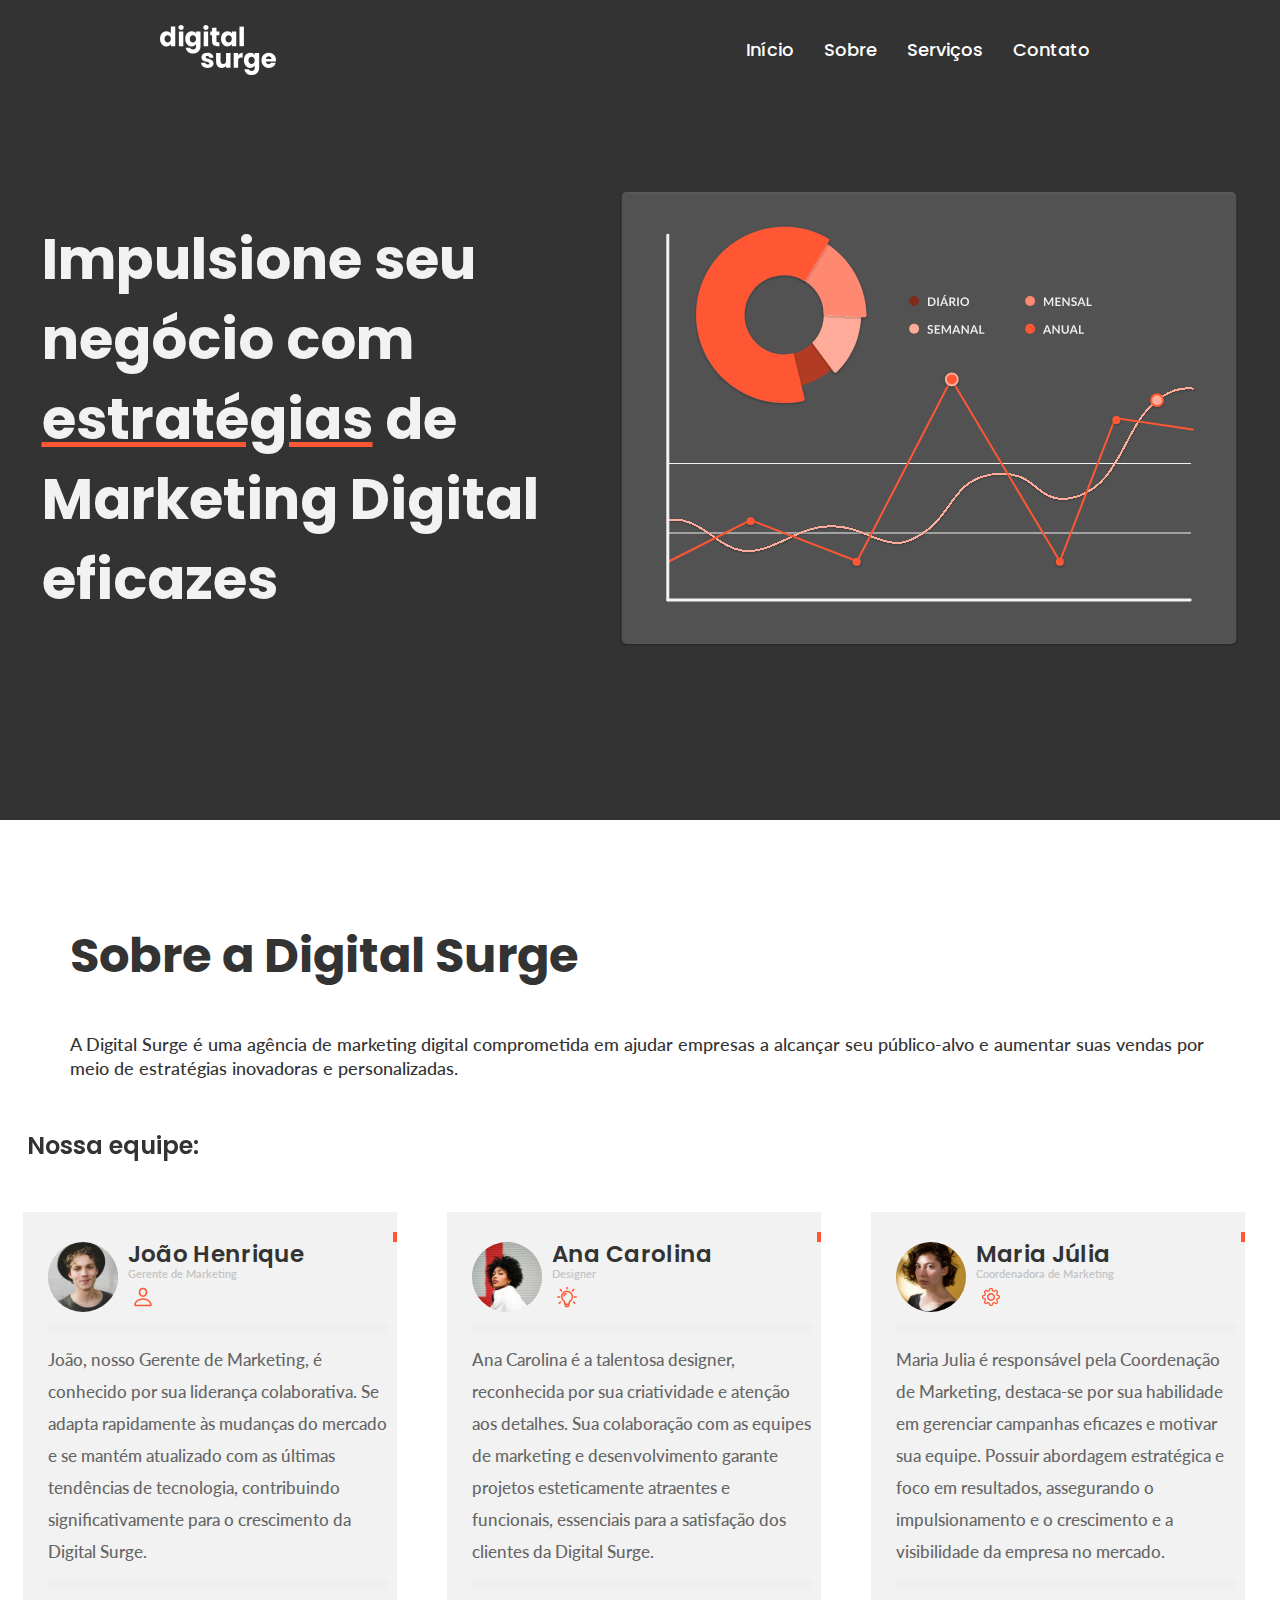
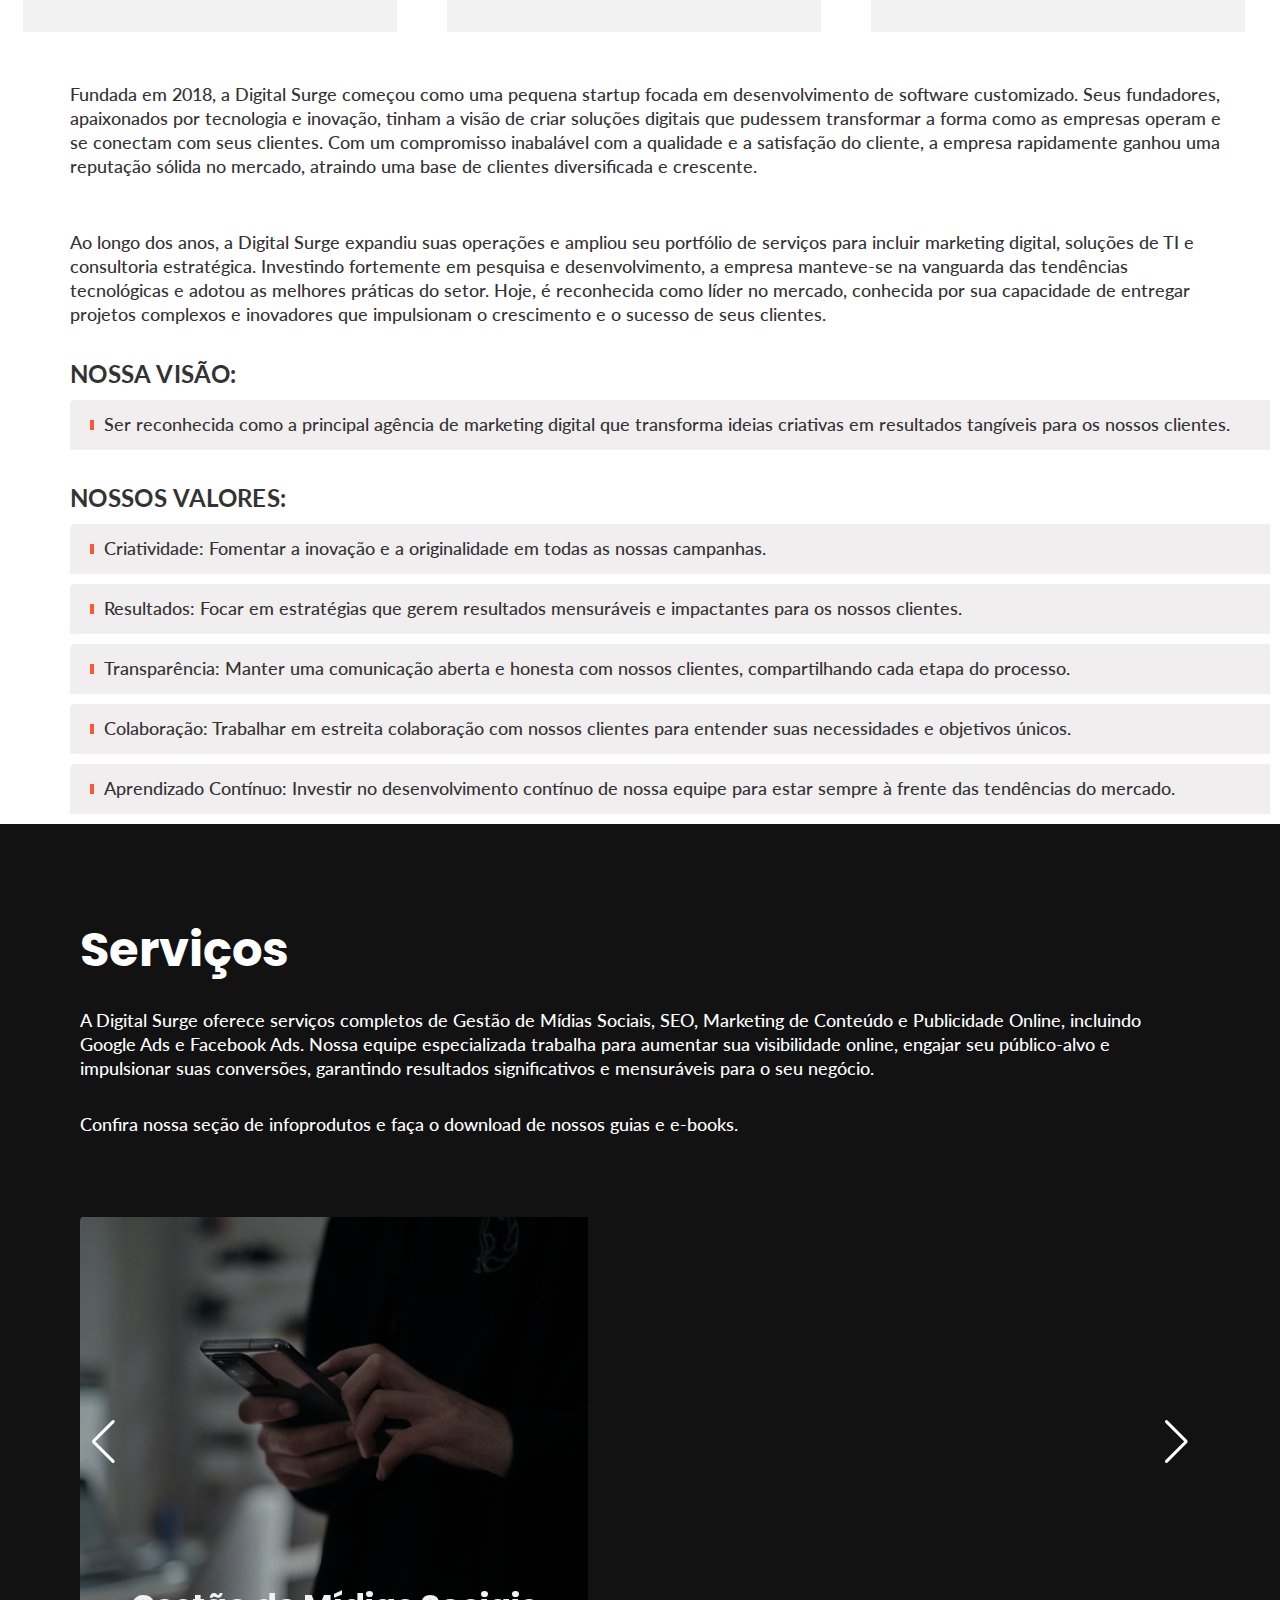
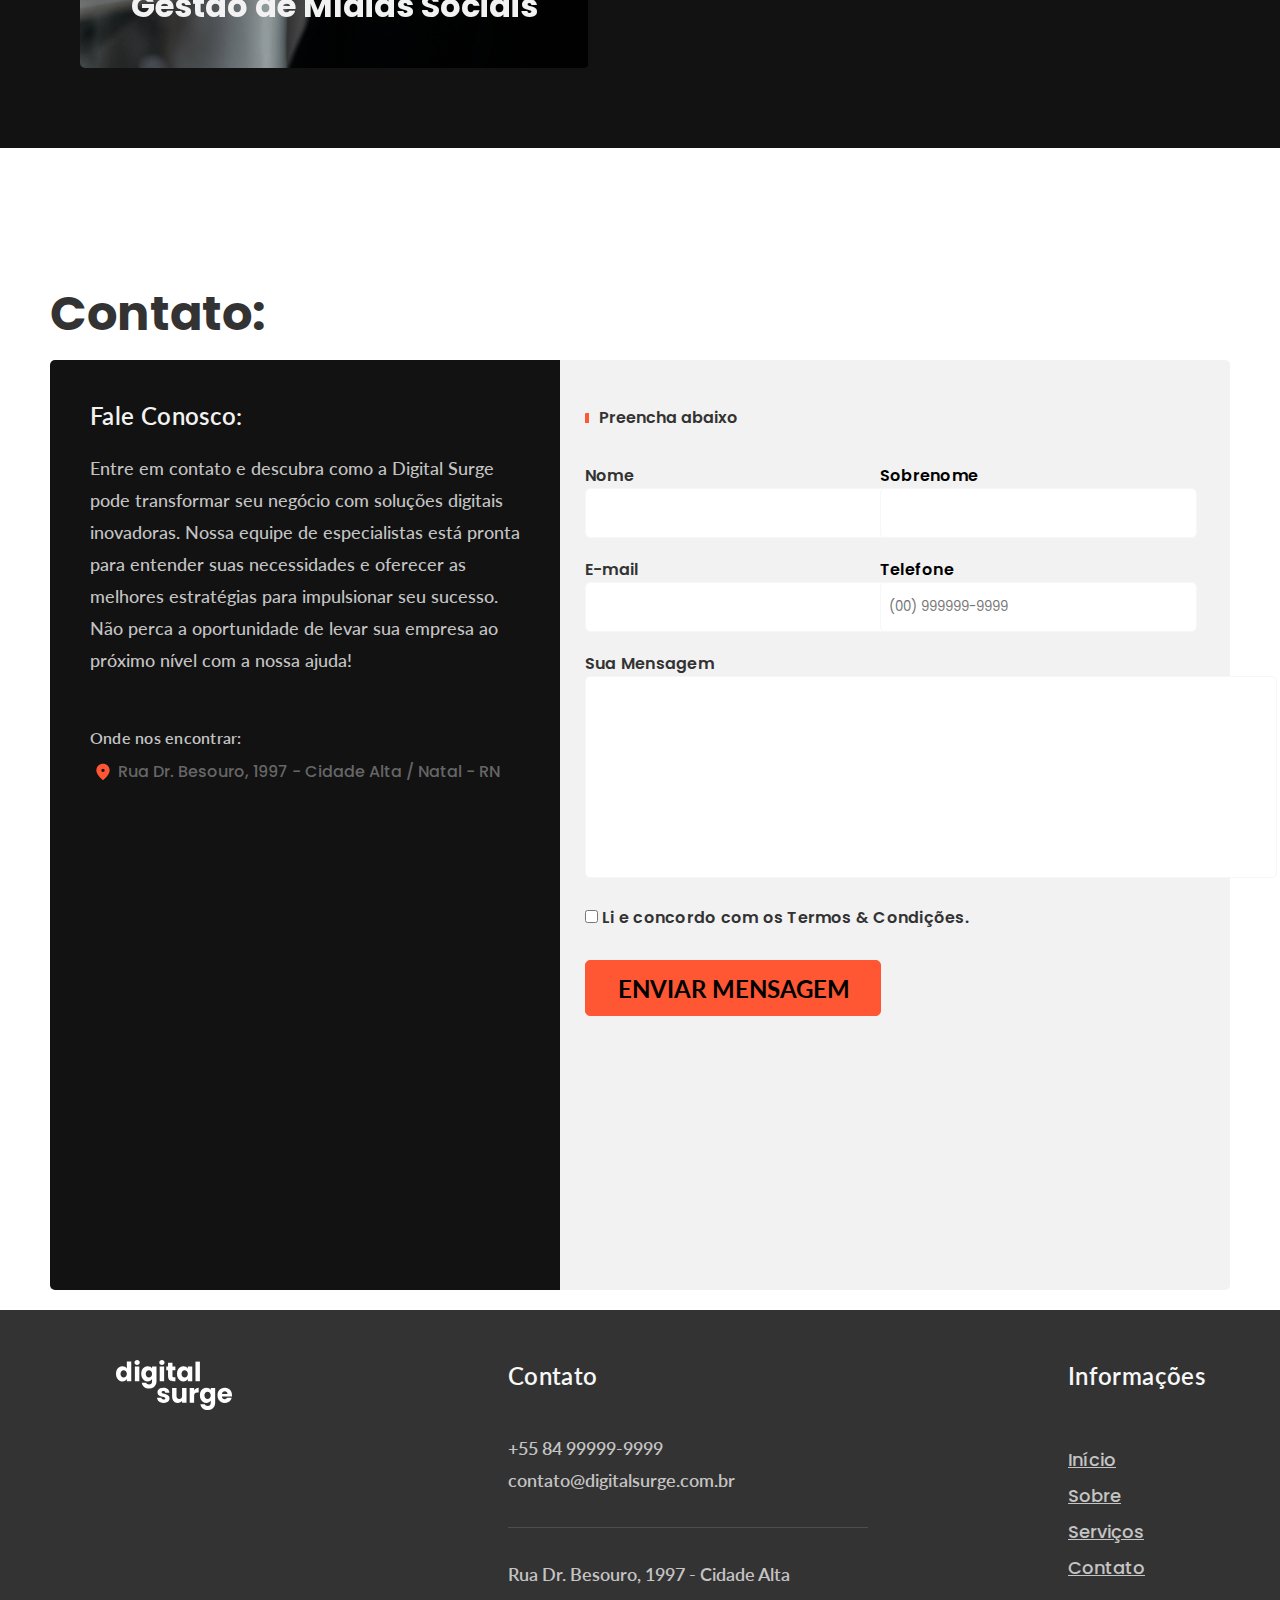
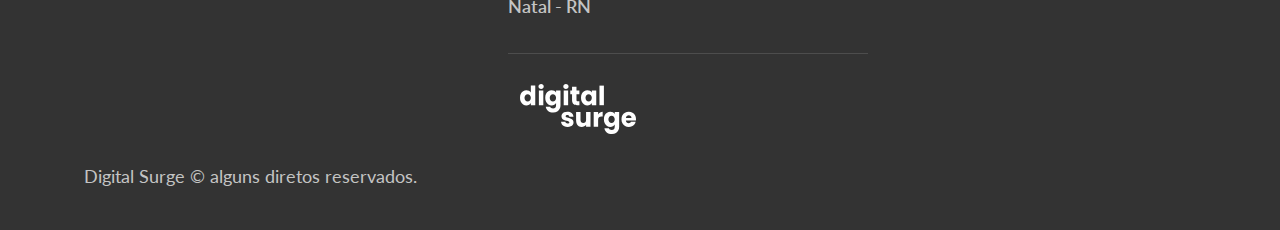
==== commit 62ac050a: "commitando" ====
--- a/digitalsurge.html
+++ b/digitalsurge.html
@@ -364,67 +364,70 @@
                 </div>
                     <!-- Slider main container -->
                     <div class="swiper">
-                        <!-- Additional required wrapper -->
+       
                         <div class="swiper-wrapper">
-                            <!-- Slides -->
-                            <div class="swiper-slide">
-                                <div class="card">
-                                    <div class="image-content">
-                                        <span class="overlay">
-                                            <div class="card-image">
-                                                <img src="../imagens/servicos/foto2.svg" alt="" class="card-img" data-modal="modal1">
-                                                <h2>Gestão de Mídias Sociais</h2>
-                                            </div>
-                                        </span>
-                                    </div>
-                                </div>
-                            </div>
-                            <div class="swiper-slide">
-                                <div class="card">
-                                    <div class="image-content">
-                                        <span class="overlay">
-                                            <div class="card-image">
-                                                <img src="../imagens/servicos/foto3.svg" alt="" class="card-img" data-modal="modal2">
-                                                <h2>SEO (Otimização para Motores de Busca)</h2>
-                                            </div>
-                                        </span>
-                                    </div>
-                                </div>
-                            </div>
-                            <div class="swiper-slide">
-                                <div class="card">
-                                    <div class="image-content">
-                                        <span class="overlay">
-                                            <div class="card-image">
-                                                <img src="../imagens/servicos/foto4.svg" alt="" class="card-img" data-modal="modal3">
-                                                <h2>Marketing de Conteúdo</h2>
-                                            </div>
-                                        </span>
-                                    </div>
-                                </div>
-                            </div>
-                            <div class="swiper-slide">
-                                <div class="card">
-                                    <div class="image-content">
-                                        <span class="overlay">
-                                            <div class="card-image">
-                                                <img src="../imagens/servicos/foto5.svg" alt="" class="card-img" data-modal="modal4">
-                                                <h2>Publicidade Online (Google Ads, Facebook Ads)</h2>
-                                            </div>
-                                        </span>
-                                    </div>
-                                </div>
-                            </div>
-                        </div>
-                    
+                          <div class="swiper-slide">
+                            <div class="card">
+                                <div class="image-content">
+                                    <span class="overlay">
+                                        <div class="card-image">
+                                            <img src="../imagens/servicos/foto2.svg" alt="" class="card-img" data-modal="modal1">
+                                            <h2>Gestão de Mídias Sociais</h2>
+                                        </div>
+                                    </span>
+                                </div>
+                            </div>
+                          </div>
+                          <div class="swiper-slide">
+                            <div class="card">
+                                <div class="image-content">
+                                    <span class="overlay">
+                                        <div class="card-image">
+                                            <img src="../imagens/servicos/foto3.svg" alt="" class="card-img" data-modal="modal2">
+                                            <h2>SEO (Otimização para Motores de Busca)</h2>
+                                        </div>
+                                    </span>
+                                </div>
+                            </div>
+                          </div>
+                          <div class="swiper-slide">
+                            <div class="card">
+                                <div class="image-content">
+                                    <span class="overlay">
+                                        <div class="card-image">
+                                            <img src="../imagens/servicos/foto4.svg" alt="" class="card-img" data-modal="modal3">
+                                            <h2>Marketing de Conteúdo</h2>
+                                        </div>
+                                    </span>
+                                </div>
+                            </div>
+                          </div>
+                          <div class="swiper-slide">
+                            <div class="card">
+                                <div class="image-content">
+                                    <span class="overlay">
+                                        <div class="card-image">
+                                            <img src="../imagens/servicos/foto5.svg" alt="" class="card-img" data-modal="modal4">
+                                            <h2>Publicidade Online (Google Ads, Facebook Ads)</h2>
+                                        </div>
+                                    </span>
+                                </div>
+                            </div>
+                          </div>
+                        
+                        </div>
+                        <!-- If we need pagination -->
+                        <div class="swiper-pagination"></div>
+                      
                         <!-- If we need navigation buttons -->
                         <div class="swiper-button-prev"></div>
                         <div class="swiper-button-next"></div>
-                    
-                    </div>
-    
-                    <script src="https://cdn.jsdelivr.net/npm/swiper@11/swiper-bundle.min.js"></script>
-                    <script src="js/carrossel-servicos.js"></script>
+                      
+                        <!-- If we need scrollbar -->
+                        <div class="swiper-scrollbar"></div>
+                      </div>
+    
+                   
              </section> 
              <!-------------------FINAL SERVICOS----------------------->
              <!------------------INICIO CONTATO------------------------->
@@ -658,7 +661,8 @@
 
         </footer>
 
-             
+        <script src="https://cdn.jsdelivr.net/npm/swiper@11/swiper-bundle.min.js"></script>
+        <script src="js/carrossel-servicos.js"></script> 
     
     </body>
 
--- a/style/navbar.css
+++ b/style/navbar.css
@@ -43,8 +43,9 @@
 .seta
 {
     cursor: pointer;
+
 }
-
+/*
 @media screen and (max-width: 499px)
 {
     header
@@ -78,7 +79,7 @@
     }
 }
 
-/*
+
 @media screen and (500px <= width <= 614px)
 {
     header
--- a/style/inicio.css
+++ b/style/inicio.css
@@ -1,12 +1,11 @@
 body
 {
-    max-width: 1600px;
+    
     width: 100%;
 }
 
 main
 {
-   
     padding-top: 20px;
 }
 
@@ -26,9 +25,6 @@
    display: flex;
    align-items: center;
    justify-content: center;
-  
-    
-    
 }
 
 
@@ -39,7 +35,6 @@
     align-items: center;
     justify-content: center;
     width: 100%;
-   
     
 }
 
@@ -54,7 +49,6 @@
 
 .frase-inicio
 {
-   
    
    font-family: Poppins;
    font-size: 56px;
@@ -125,7 +119,7 @@
     background-image: url("../imagens/inicio/banner1.svg");
     background-size: 508px;
     background-repeat: no-repeat;
-    width: 508px;
+    width: 100%;
   
 }
 
--- a/style/sobre.css
+++ b/style/sobre.css
@@ -4,6 +4,7 @@
     padding-top: 110px;
     flex-direction: column;
     width: 100%;
+   
 }
 
 .sobre-texto
@@ -20,9 +21,12 @@
     font-weight: 700;
     line-height: 52px;
     text-align: left;
-    width: 513px;
     height: 52px;
     padding-left: 70px; 
+    width: 100%;
+    max-width: 200px;
+    text-wrap: nowrap;
+    
 }
 
 .sobreparagrafo
@@ -50,13 +54,14 @@
    height: 48px;
    padding-left: 70px;
    margin-right: 50px; 
+
+
 }
 
 .equipe 
 {
     display: flex;
-    width: 100%;
-    max-width: 1430px;
+    width: 99%;
     height: 472px;
     flex-direction: column;
     align-items: center;
@@ -77,6 +82,7 @@
    position: relative;
    padding-bottom: 50px;
    left: -520px;
+  
 }
 
 .blocos-equipe
@@ -108,7 +114,7 @@
     display: flex; 
     margin-top: 20px;
     margin-left: 350px;
-    border-right: 4px solid #FF5733;    
+    border-right: 4px solid #FF5733;   
 }
 
 .info-equipe
@@ -160,7 +166,7 @@
     height: 24px;
     top: 1056px;
     left: 215px;
-    padding: 2.7px 3.23px 2.7px 3.23px;  
+    padding: 2.7px 3.23px 2.7px 3.23px; 
 }
 
 
@@ -207,7 +213,7 @@
     background-color: #F2F2F2;
     width: 450px;
     height: 420px;
-    border-right: 50px solid #FFFFFF;     
+    border-right: 50px solid #FFFFFF;    
 }
 
 .bloco-equipe3
@@ -219,9 +225,10 @@
 
 .nossa-visao
 {
+   height: 94px;
    width: 100%;
-   max-width: 1280px;
-   height: 94px;
+   max-width: 200px;
+   text-wrap: nowrap;
 }
 
 .visao-titulo
@@ -238,12 +245,11 @@
     margin-bottom: 10px;
     padding-left: 70px;
     text-transform: uppercase;
-
 }
 
 .bloco-visao
 {
-    width: 1250px;
+    width: 1200px;
     height: 50px; 
     border-radius: 5px 0px 0px 0px;
     background: #F0EEEE;
@@ -251,6 +257,7 @@
     display: flex;
     flex-direction: row;
     flex-wrap: nowrap;
+
 }
 
 .traco-laranja2
@@ -262,6 +269,7 @@
     margin-top: 20px;
     display: flex;
     border-right: 4px solid #FF5733; 
+
 }
 
 .texto-visao
@@ -278,15 +286,17 @@
     margin-left: 10px;
     height: 10px;
     border-radius: 1px 0px 0px 0px; 
-    display: flex;    
+    display: flex;   
+    
 }
 
 .nossos-valores 
 {
-    width: 1250px;
     height: 342px;
     margin-top: 60px;
     margin-left: 70px;
+    width: 100%;
+    max-width: 350px;
 }
 
 .valores-titulo
@@ -304,7 +314,7 @@
 
 .bloco-valores
 {
-    width: 1250px;
+    width: 1200px;
     height: 50px;
     border-radius: 5px 0px 0px 0px;
     background: #F0EEEE;
@@ -312,7 +322,7 @@
     margin-bottom: 10px;
     display: flex;
     flex-direction: row;
-    flex-wrap: nowrap;    
+    flex-wrap: nowrap; 
 }
 
 .frases-valores
@@ -329,8 +339,8 @@
     margin-left: 10px;
     height: 10px;
     border-radius: 1px 0px 0px 0px;
-    display: flex; 
-}
+    display: flex;
+} 
 
 
 
--- a/style/servicos2.css
+++ b/style/servicos2.css
@@ -121,4 +121,4 @@
         font-size: 0.875rem;
         line-height: 20px;
     }
-}
+}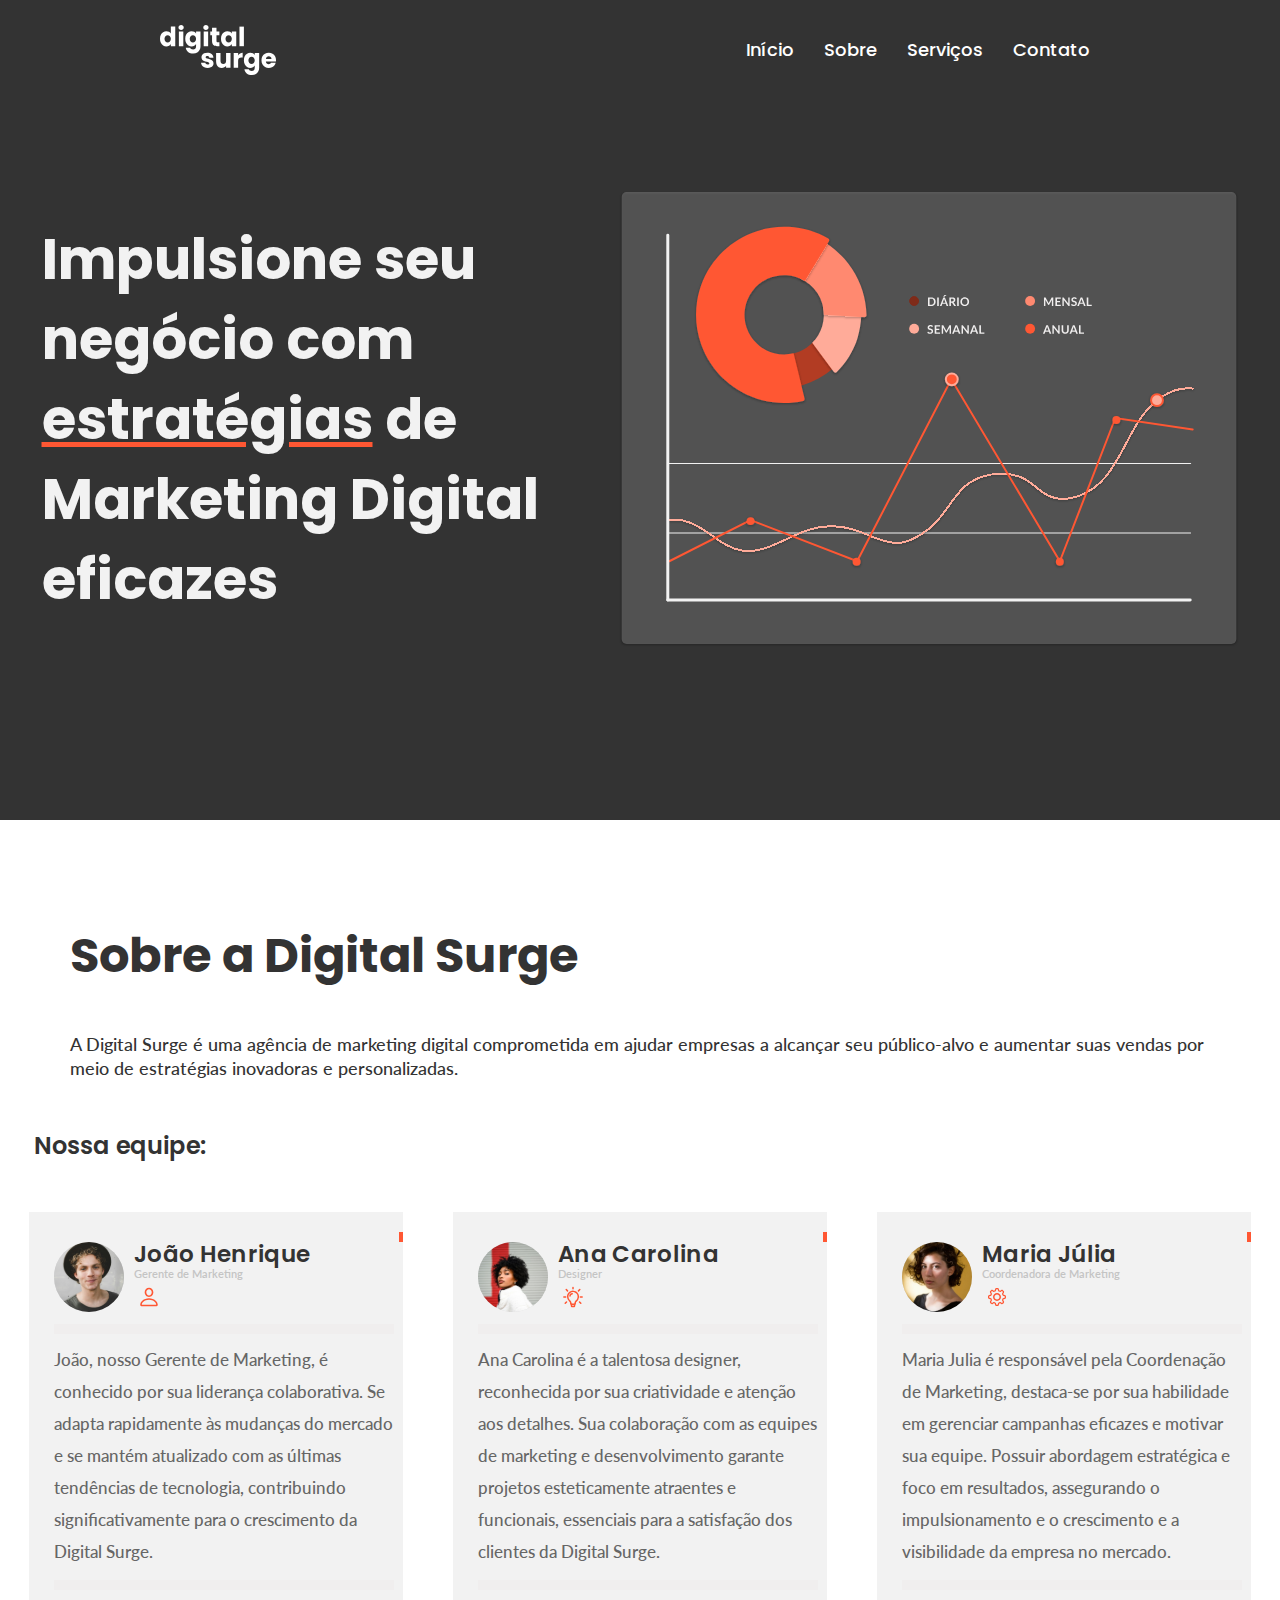
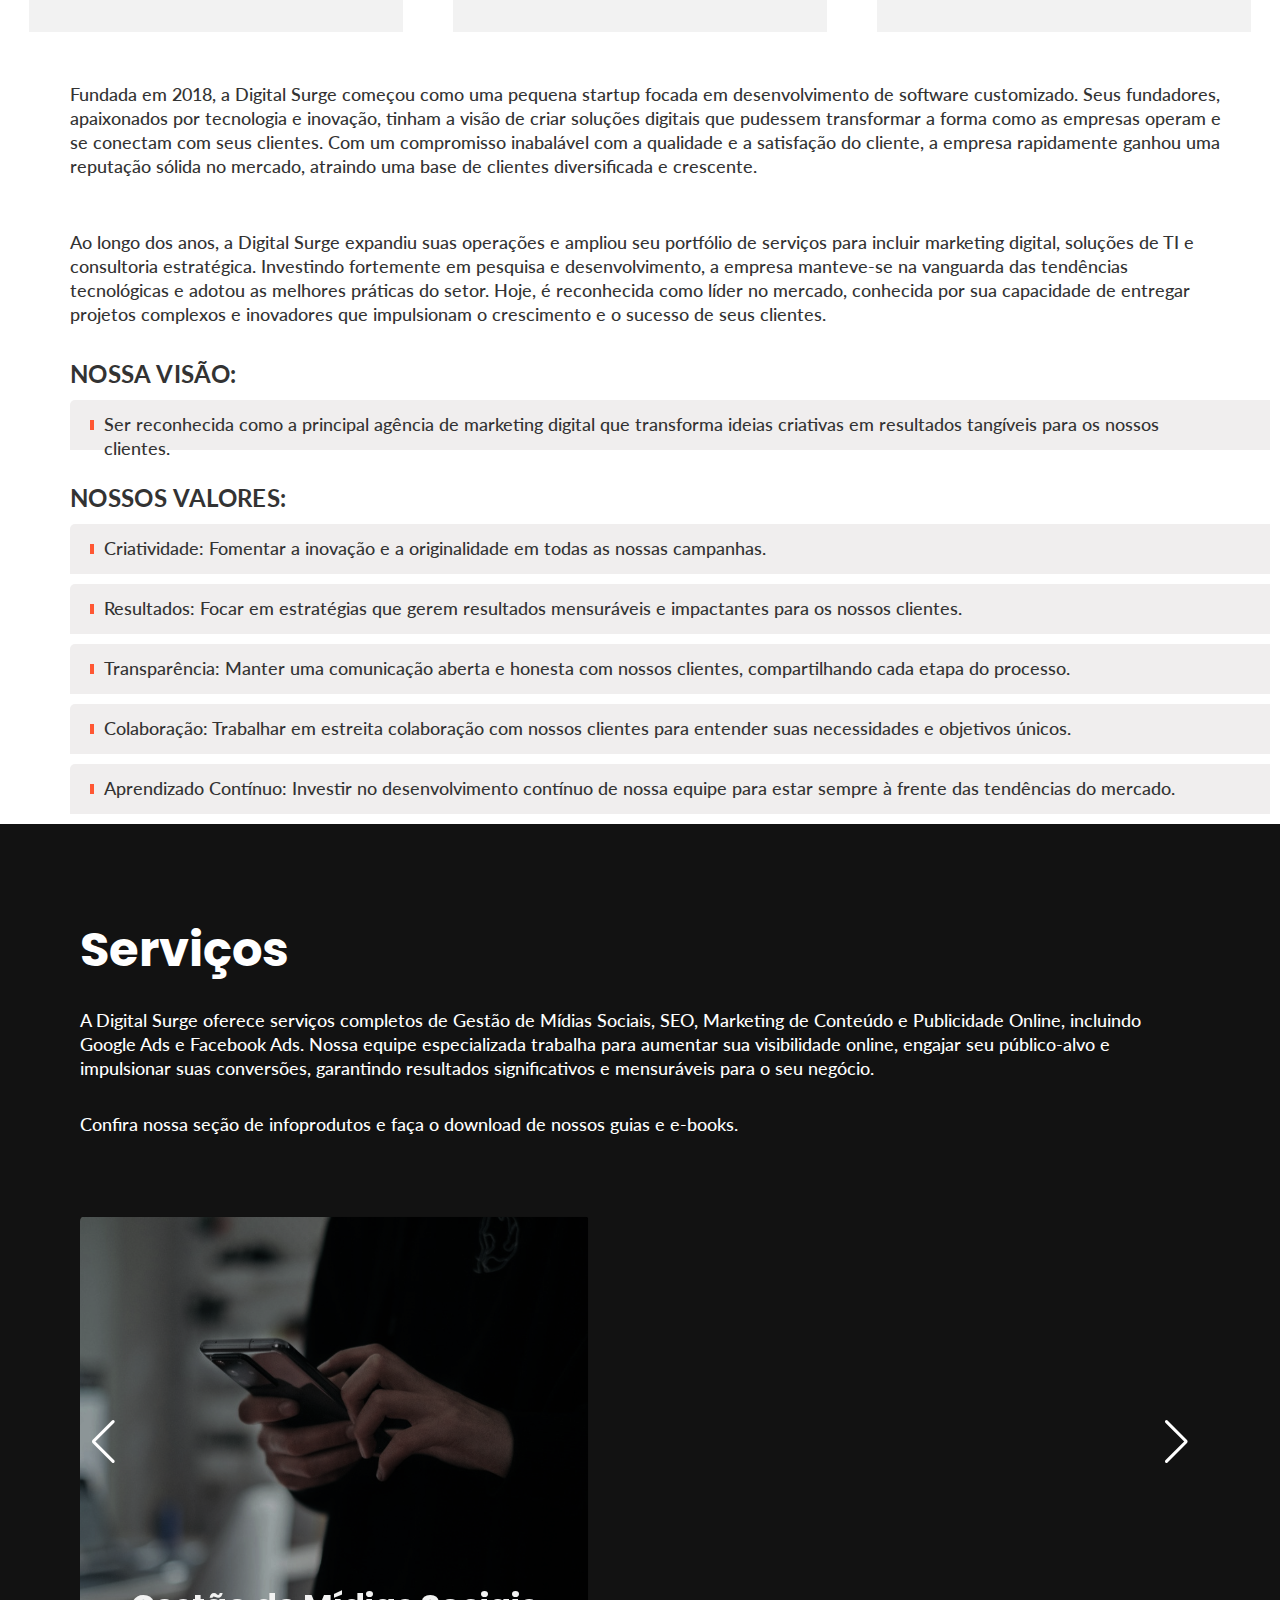
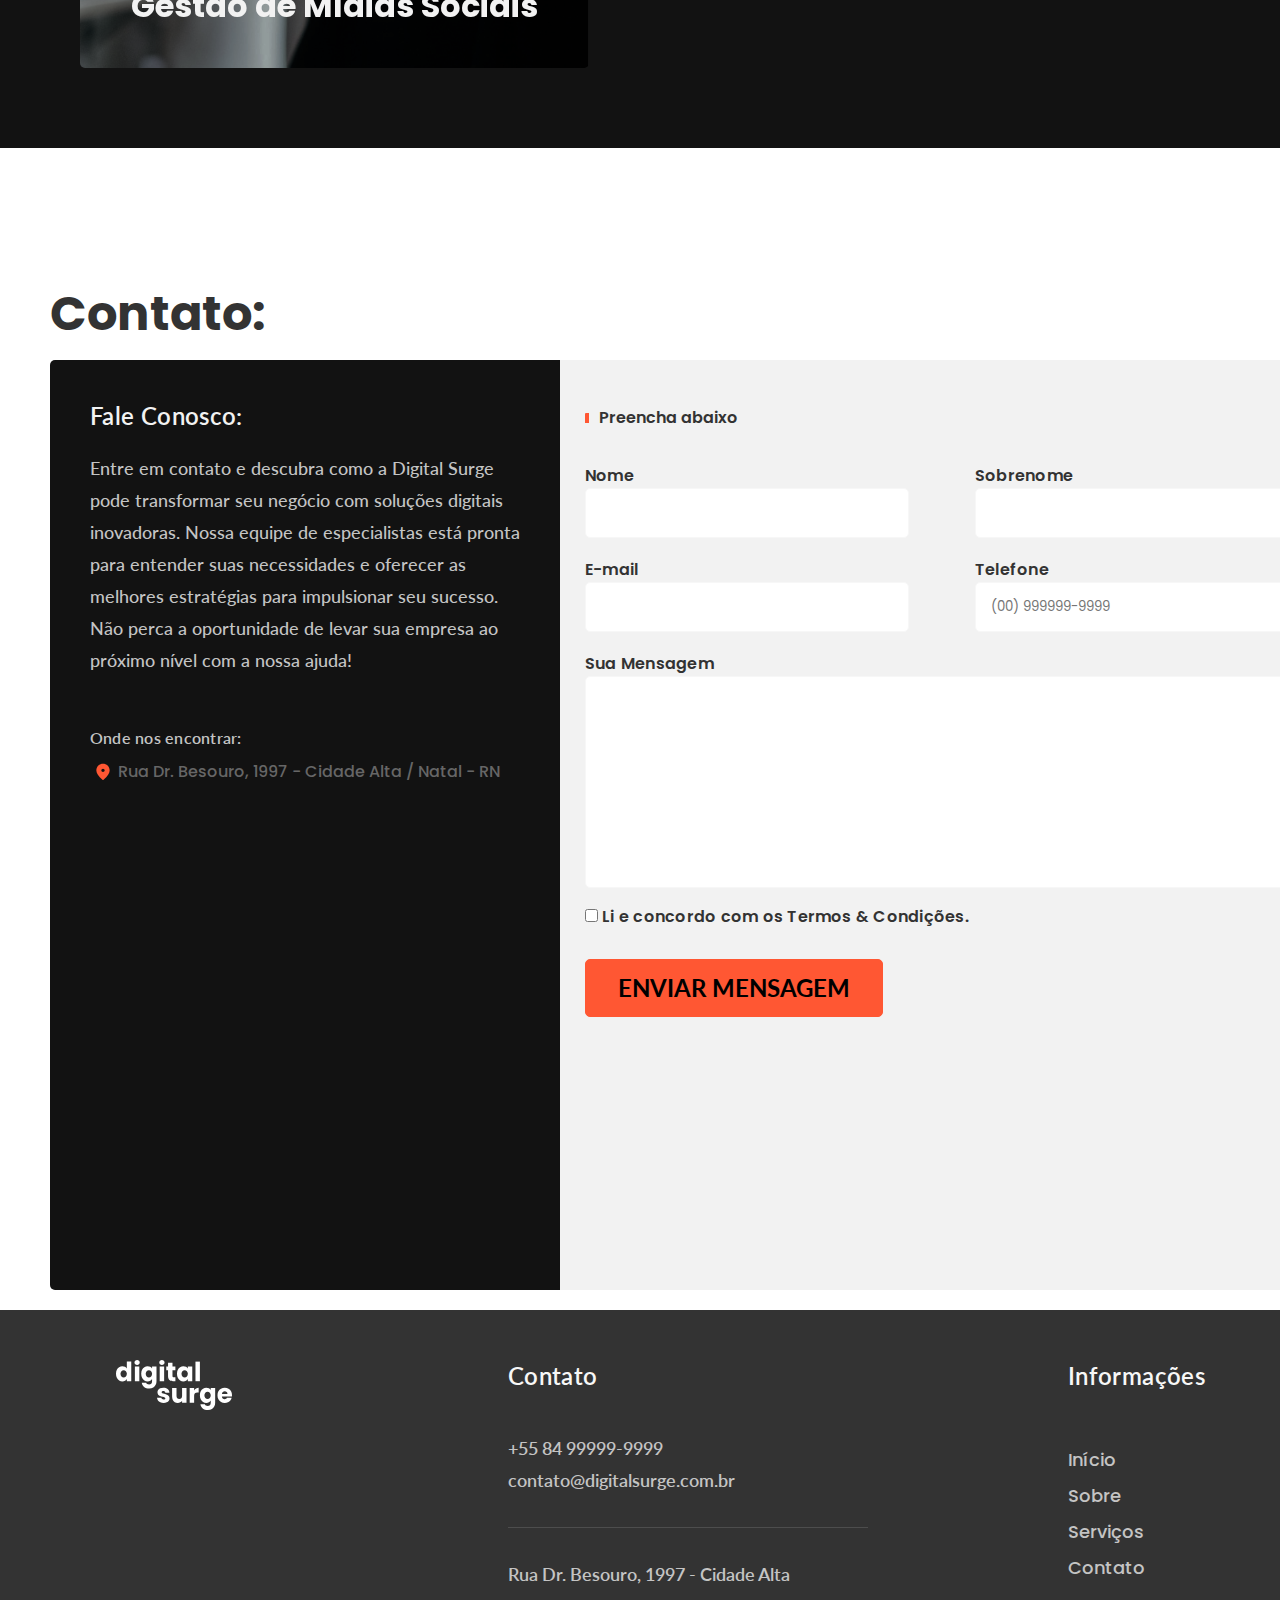
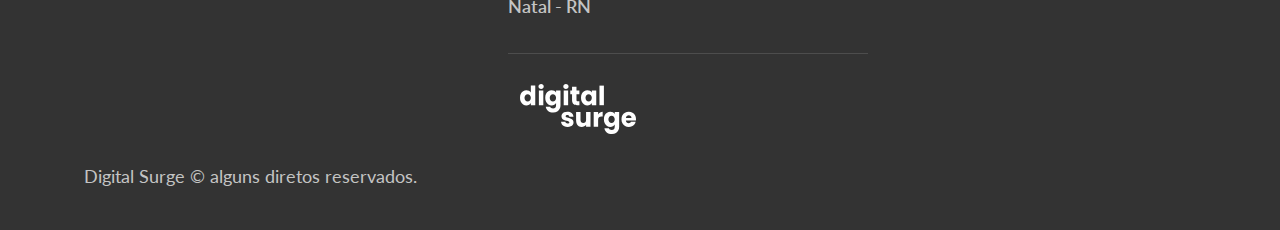
==== commit dd36864a: "sobre celular responsivo ok e mensagem form ok" ====
--- a/digitalsurge.html
+++ b/digitalsurge.html
@@ -276,9 +276,9 @@
 
                 <!-----------------FINAL DA EQUIPE-------------------------->
 
-                <p class="sobreparagrafo">Fundada em 2018, a Digital Surge começou como uma pequena startup focada em desenvolvimento de software customizado. Seus fundadores, apaixonados por tecnologia e inovação, tinham a visão de criar soluções digitais que pudessem transformar a forma como as empresas operam e se conectam com seus clientes. Com um compromisso inabalável com a qualidade e a satisfação do cliente, a empresa rapidamente ganhou uma reputação sólida no mercado, atraindo uma base de clientes diversificada e crescente.</p>
-
-                <p class="sobreparagrafo"> Ao longo dos anos, a Digital Surge expandiu suas operações e ampliou seu portfólio de serviços para incluir marketing digital, soluções de TI e consultoria estratégica. Investindo fortemente em pesquisa e desenvolvimento, a empresa manteve-se na vanguarda das tendências tecnológicas e adotou as melhores práticas do setor. Hoje, é reconhecida como líder no mercado, conhecida por sua capacidade de entregar projetos complexos e inovadores que impulsionam o crescimento e o sucesso de seus clientes.</p>
+                <p class="sobreparagrafo2">Fundada em 2018, a Digital Surge começou como uma pequena startup focada em desenvolvimento de software customizado. Seus fundadores, apaixonados por tecnologia e inovação, tinham a visão de criar soluções digitais que pudessem transformar a forma como as empresas operam e se conectam com seus clientes. Com um compromisso inabalável com a qualidade e a satisfação do cliente, a empresa rapidamente ganhou uma reputação sólida no mercado, atraindo uma base de clientes diversificada e crescente.</p>
+
+                <p class="sobreparagrafo2"> Ao longo dos anos, a Digital Surge expandiu suas operações e ampliou seu portfólio de serviços para incluir marketing digital, soluções de TI e consultoria estratégica. Investindo fortemente em pesquisa e desenvolvimento, a empresa manteve-se na vanguarda das tendências tecnológicas e adotou as melhores práticas do setor. Hoje, é reconhecida como líder no mercado, conhecida por sua capacidade de entregar projetos complexos e inovadores que impulsionam o crescimento e o sucesso de seus clientes.</p>
                 
                 <!---------------INICIO DE NOSSA VISÃO E VALORES------------->
 
@@ -479,7 +479,7 @@
     
                             <div class="formulario-blocos">
 
-                                <div class="bloco-horizontal1">
+                                <div class="formulario-bloco-principal">
 
                                     <form class="formulario-bloco1">
                                       
@@ -497,7 +497,7 @@
 
                                 </div>
 
-                                <div class="bloco-horizontal1">
+                                <div class="formulario-bloco-principal">
 
                                     <form class="formulario-bloco1">
                                       
@@ -515,26 +515,33 @@
 
                                 </div>
                                 
-                                <div class="bloco-horizontal1">
-
-                                    <form class="formulario-bloco1">
+                                <div class="formulario-bloco-principal">
+
+                                    <div class="bloco-mensagem">
+
+                                        <form>
                                       
-                                        <h3>Sua Mensagem</h3>
-                                        <input type="text" name="" class="formulario-mensagem" autocomplete="off">
-                              
-                                    </form>
-
-                                </div>
-
-                                <div class="bloco-horizontal1">
+                                            <h3>Sua Mensagem</h3>
+                                            <textarea name="mensagem" class="formulario-mensagem"></textarea>
+                                  
+                                        </form>
+
+
+                                    </div>
+
+                                    
+
+                                </div>
+
+                                <div class="formulario-bloco-principal">
 
                                     <form class="formulario-checkin">
                                       
                                         <input type="checkbox"> Li e concordo com os Termos & Condições.
 
-                                        <div botao>
-
-                                            <button class="botao-enviar">enviar mensagem</button>
+                                        <div class="botao-enviar">
+
+                                            <button class="botao-enviar2">enviar mensagem</button>
 
                                         </div>
                                         
--- a/style/navbar.css
+++ b/style/navbar.css
@@ -8,6 +8,7 @@
     width: 100%;
     margin-bottom: 95px;
     position: fixed;  
+    z-index: 1000;
 }
  
 
@@ -45,12 +46,14 @@
     cursor: pointer;
 
 }
-/*
+
 @media screen and (max-width: 499px)
 {
     header
     {
-        height: 60px;   
+
+        height: 70px;  
+        margin-bottom: 5px;
       
     }
 
@@ -59,14 +62,14 @@
       
       width: 58px;
       height: 35px;
-      padding-left: 40px;
+      padding-left: 30px;
      
      }
 
      header ul
      {
        
-       padding-left: 90px;
+       padding-left: 65px;
 
      }
 
@@ -146,7 +149,7 @@
 
 
 }
-*/
 
 
 
+
--- a/style/inicio.css
+++ b/style/inicio.css
@@ -100,7 +100,10 @@
 @media screen and (max-width: 508px)
 {
  
-
+main 
+{
+    padding-top: 30px;
+}
 #inicio
 {
    background-image: none;
--- a/style/footer.css
+++ b/style/footer.css
@@ -1,6 +1,6 @@
 .itens-footer
 {
-    
+    text-decoration: none;
 }
 
 .inicio-footer
@@ -149,7 +149,7 @@
 .footer-links a
 {
     color: #C4C4C4;
-    text-decoration: underline;
+    text-decoration: none;
 
 }
 
--- a/style/sobre.css
+++ b/style/sobre.css
@@ -61,7 +61,7 @@
 .equipe 
 {
     display: flex;
-    width: 99%;
+    width: 100%;
     height: 472px;
     flex-direction: column;
     align-items: center;
@@ -227,8 +227,6 @@
 {
    height: 94px;
    width: 100%;
-   max-width: 200px;
-   text-wrap: nowrap;
 }
 
 .visao-titulo
@@ -364,28 +362,32 @@
     width: 513px;
     height: 52px;
     padding-left: 70px;
-    padding-top: 20px;
+    padding-top: 25px;
     }
 
     .sobreparagrafo
     {
-        padding-top:20px;
+        padding-top:0px;
         flex-direction: column;
-        font-size: 14px;
-        line-height: 14px;
+        font-size: 16px;
+        line-height: 16px;
         width: 312px;
+        padding-left: 40px;
+        padding-bottom: 70px ;
     }
     .sobreparagrafo2
     {
-       padding-top: 100px;
-        font-size: 14px;
-        line-height: 14px;
+       padding-top: 150px;
+        font-size: 16px;
+        line-height: 16px;
         width: 312px;
+        padding-left: 40px;
+        
     }
     .equipe
     {
         flex-direction: column;
-        margin-bottom: 550px;
+        margin-bottom: 420px;
       
     }
 
@@ -394,20 +396,22 @@
         flex-direction: column;
         margin-top: 200px;
         background-color: #FFFFFF;
-        width: 0;
+        width: 100%;
         max-width: 0;
+    }
+
+    .bloco-equipe1
+    {
+        padding-bottom: 20px;
+        align-items: center;
+        padding-left: 40px;
         
     }
-
-    .bloco-equipe1
-    {
-        width: 326px;
-        
-    }
     .traco-laranja
     {
         margin-left: 270px;
     }
+   
     .linha-equipe
     {
     width: 286px;
@@ -417,6 +421,7 @@
     {
       width: 272px;
       height: 168px;
+      
     }
     .texto-equipe p
     {
@@ -429,26 +434,30 @@
 
     .bloco-equipe2
     {
-        width: 326px;
-       
+       padding-left: 40px;
+       padding-bottom: 20px;
         
     }
     .bloco-equipe3
     {
-        width: 326px;
+        padding-left: 40px;
         margin-right: 50px;
-     
-        
+
     }
     .nossa-visao
     {
-        padding-top: 90px;
+        padding-top: 120px;
        
     }
     .bloco-visao
     {
         width: 312px;
         height: 100px;
+        margin-left: 35px;
+    }
+    .visao-titulo
+    {
+        padding-left: 35px;
     }
     .texto-visao
     {
@@ -461,12 +470,18 @@
     .nossos-valores
     {
         padding-top: 50px;
-
+        margin-left: 0px;
+        padding-bottom: 300px;
+    }
+    .valores-titulo 
+    {
+        margin-left: 35px;
     }
     .bloco-valores
     {
         width: 312px;
         height: 100px;
+        margin-left: 35px;
         
     }
     .frases-valores
--- a/style/contato.css
+++ b/style/contato.css
@@ -42,7 +42,6 @@
 
 }
 
-
 .itens-mapa
 {
     padding: 40px;
@@ -129,6 +128,8 @@
     border-radius: 5px;
 }
 
+/*inicio do formulario*/
+
 .formulario
 {
     width: 1280px;
@@ -189,20 +190,20 @@
      
 }
 
-.bloco-horizontal1
+.formulario-bloco-principal
 {
     display: flex;
     flex-direction: row;
     justify-content: space-between;
+    color: #333333;
+
 }
 
 .formulario-bloco1
 {
     width: 50px;
     height: 24px;
-    top: 3387px;
     text-wrap: nowrap;
-    color: #333333;
 }
 
 .formulario-nome
@@ -211,6 +212,7 @@
     height: 48px;
     border-radius: 5px;
     border: 1px solid #F7F7F7;
+    padding-left: 7px;
     
 }
 
@@ -223,12 +225,25 @@
     
 }
 
+.bloco-mensagem
+{
+    width: 690px;
+}
+
 .formulario-mensagem
 {
-    width: 690px;
+    width: 706px;
     height: 200px;
     border-radius: 5px;
     border:1px solid  #F7F7F7;
+    padding-left: 5px;
+    padding-top: 10px;
+    
+}
+
+.formulario-mensagem input
+{
+    border: 3px solid red;
 }
 
 .formulario-checkin
@@ -238,22 +253,17 @@
     top: 3387px;
     text-wrap: nowrap;
     color: #333333;
-    margin-top: 230px;
+    margin-top: 10px;
 }
 
 .botao-enviar
 {
     width: 296px;
     height: 56px;
-    padding: 16px 32px 16px 32px;
-    gap: 10px;
-    border-radius: 5px;
-    background: #FF5733;
-    border: 1px solid #FF5733;
-    margin-top: 30px;
-}
-
-.botao-enviar 
+
+}
+
+.botao-enviar2
 {
    font-family: Lato;
    font-size: 24px;
@@ -261,4 +271,11 @@
    line-height: 24px;
    text-align: left;
    text-transform: uppercase;
+   padding: 16px 32px 16px 32px;
+   gap: 10px;
+   border-radius: 5px;
+   background: #FF5733;
+   border: 1px solid #FF5733;
+   margin-top: 30px;
+   cursor: pointer;
 }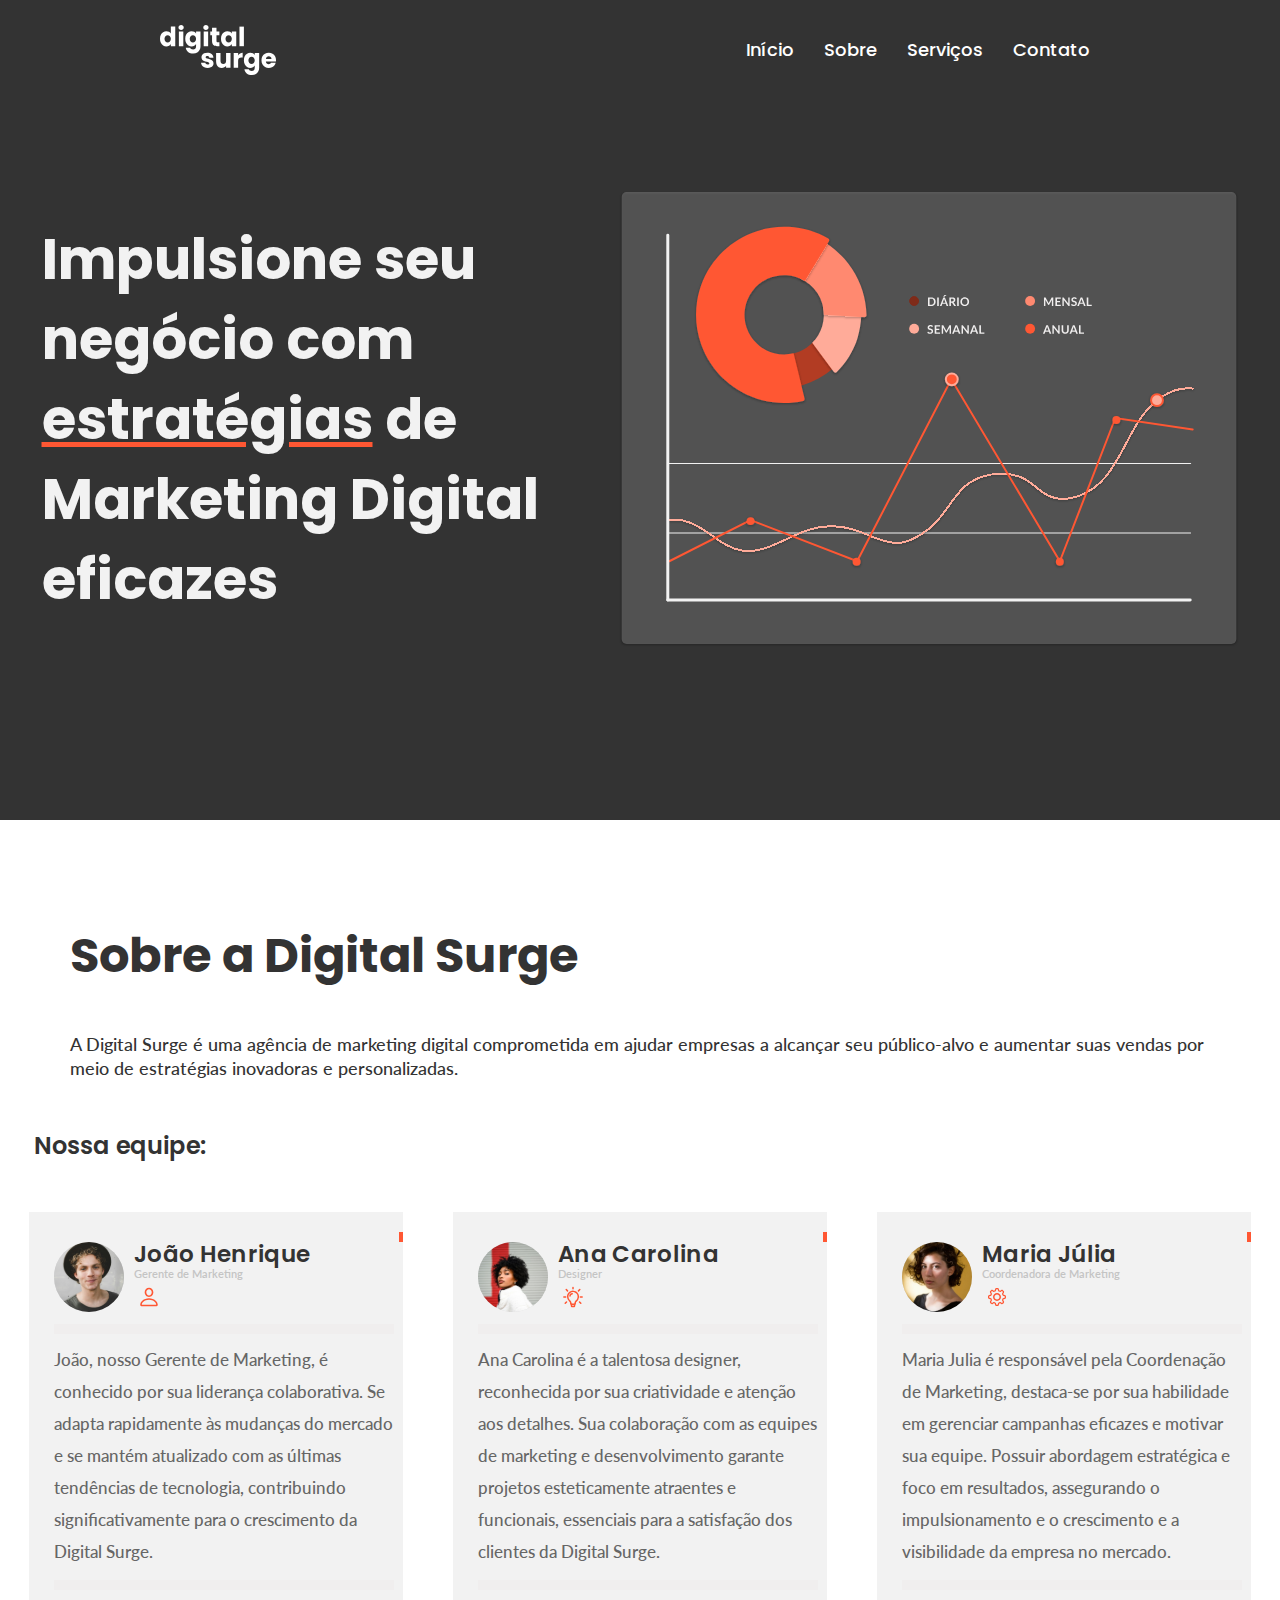
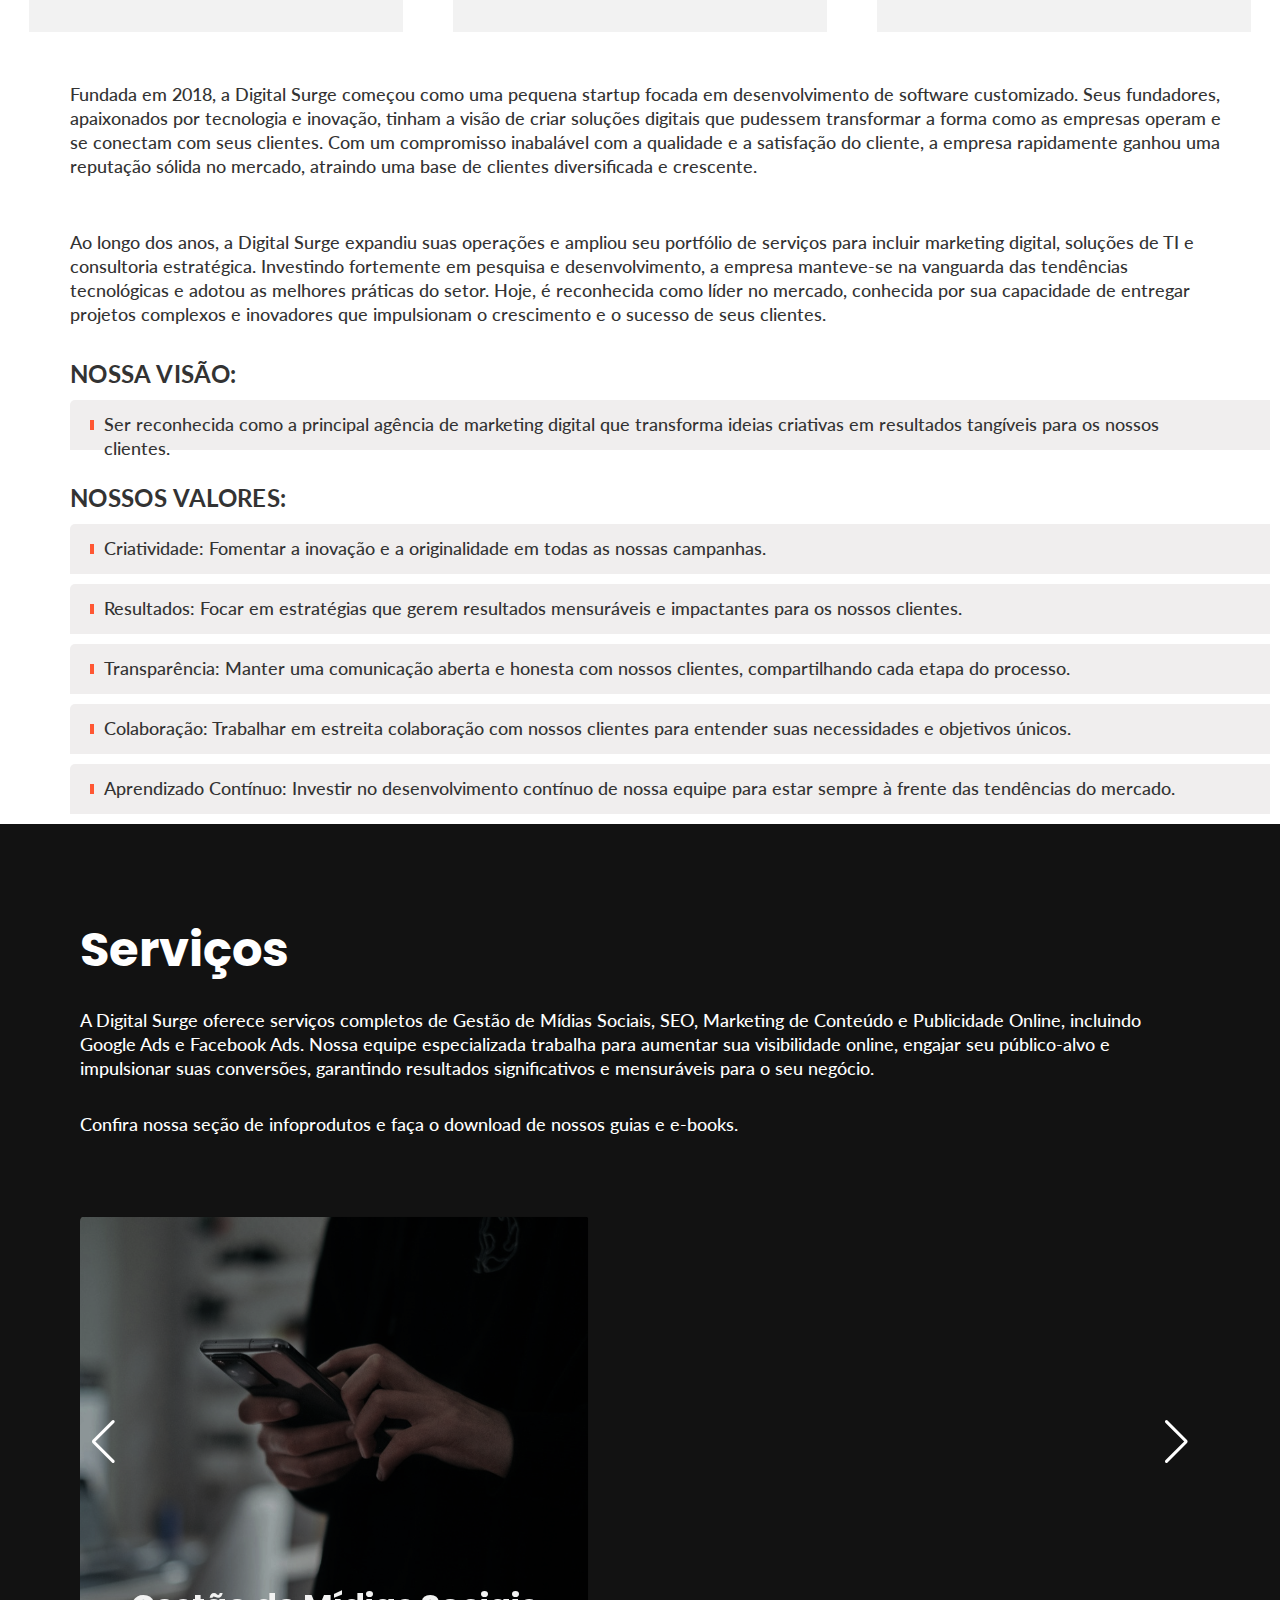
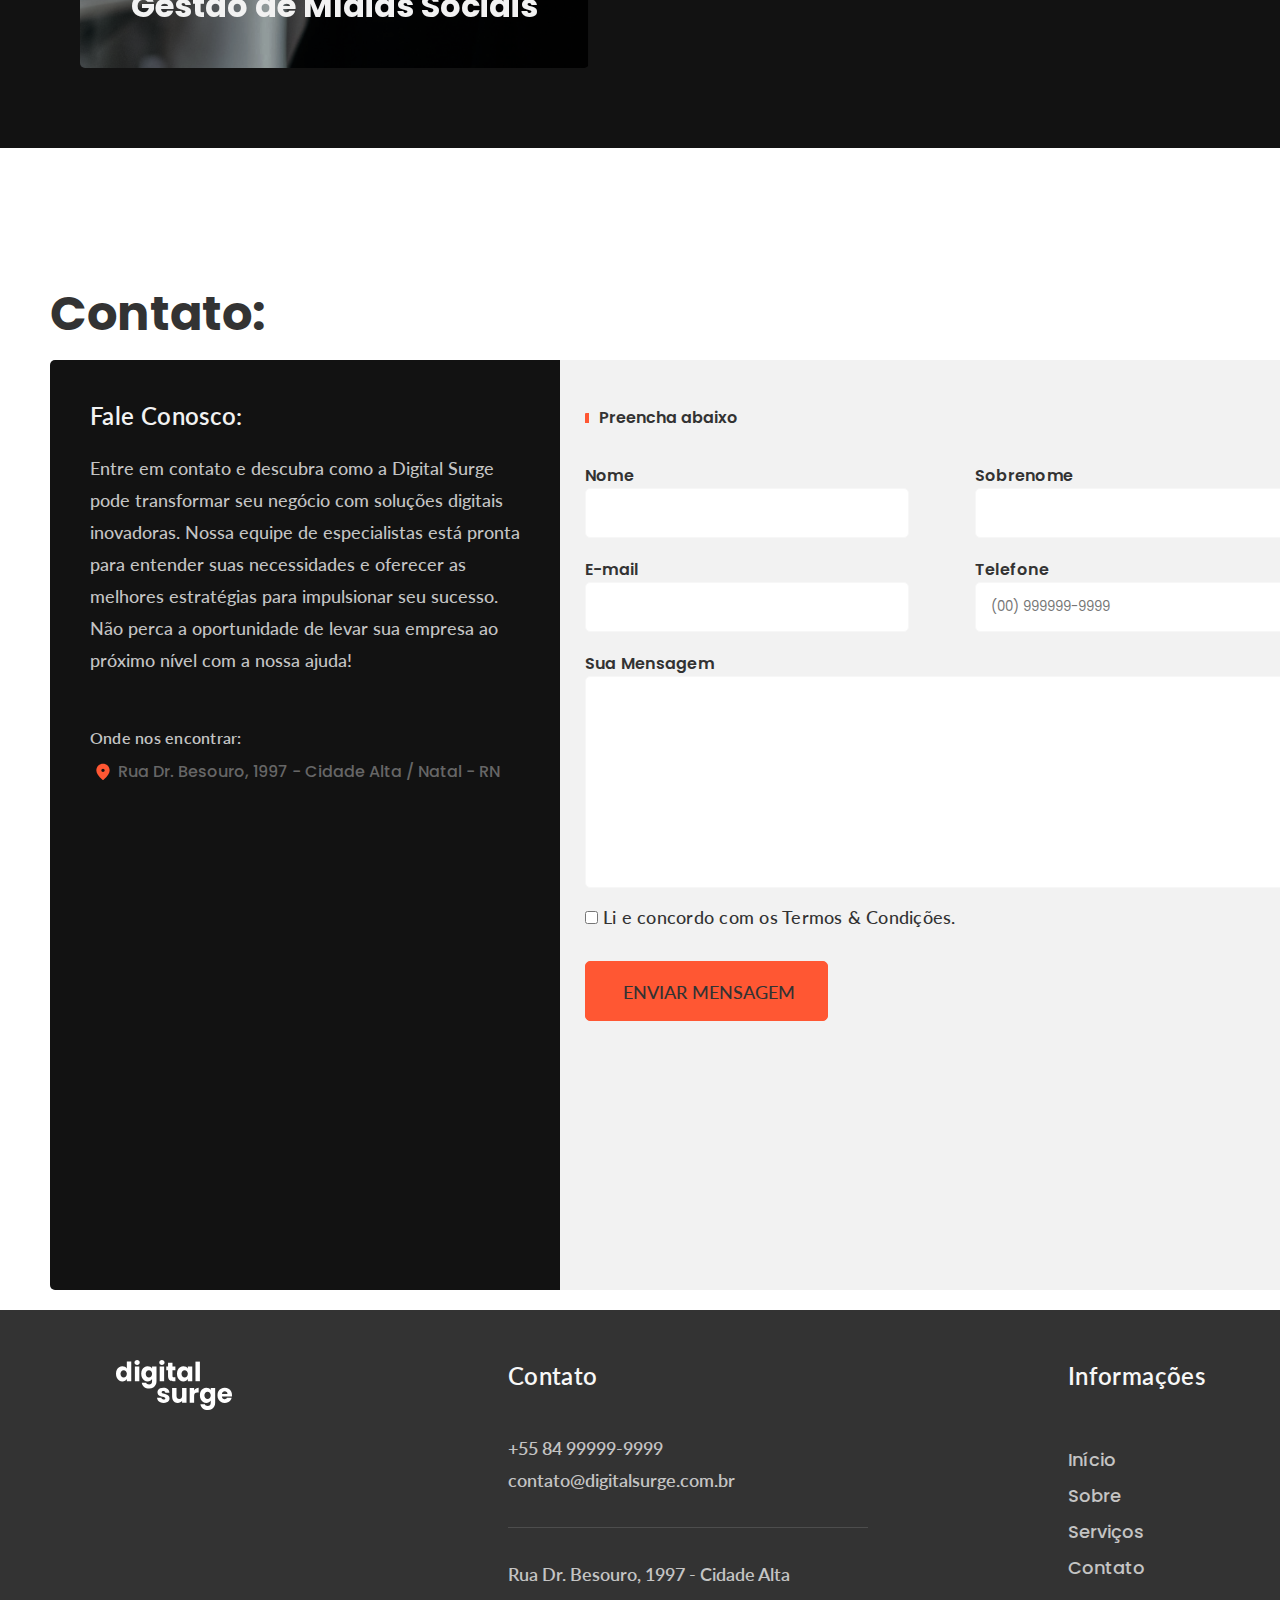
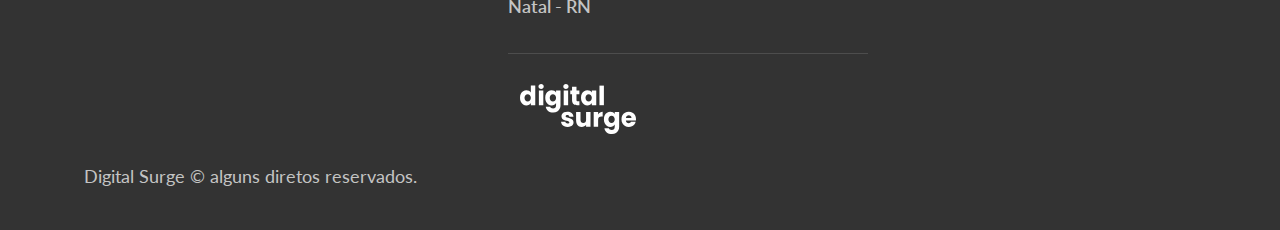
==== commit ea713f4e: "contato responsivo quase completo" ====
--- a/digitalsurge.html
+++ b/digitalsurge.html
@@ -483,15 +483,18 @@
 
                                     <form class="formulario-bloco1">
                                       
-                                        <h3>Nome</h3>
+                                        <h3 class="nome">Nome</h3>
                                         <input type="text" name="" class="formulario-nome" autocomplete="off">
+
+                                        <h3 class="nome-responsivo">Nome completo</h3>
+                                        <input type="text" name="" class="formulario-nome-responsivo" autocomplete="off">
                               
                                     </form>
     
                                     <form class="formulario-bloco2">
                                           
-                                        <h3>Sobrenome</h3>
-                                        <input type="text" name="" class="formulario-nome" autocomplete="off">
+                                        <h3 class="sobrenome">Sobrenome</h3>
+                                        <input type="text" name="" class="formulario-sobrenome" autocomplete="off">
                               
                                     </form>
 
@@ -501,15 +504,15 @@
 
                                     <form class="formulario-bloco1">
                                       
-                                        <h3>E-mail</h3>
-                                        <input type="text" name="" class="formulario-nome" autocomplete="off">
+                                        <h3 class="email">E-mail</h3>
+                                        <input type="text" name="" class="formulario-email" autocomplete="off">
                               
                                     </form>
     
                                     <form class="formulario-bloco2">
                                           
-                                        <h3>Telefone</h3>
-                                        <input type="text" name="" class="formulario-nome" placeholder="  (00) 999999-9999" autocomplete="off">
+                                        <h3 class="telefone">Telefone</h3>
+                                        <input type="text" name="" class="formulario-telefone" placeholder="  (00) 999999-9999" autocomplete="off">
                               
                                     </form>
 
@@ -521,7 +524,7 @@
 
                                         <form>
                                       
-                                            <h3>Sua Mensagem</h3>
+                                            <h3 class="mensagem">Sua Mensagem</h3>
                                             <textarea name="mensagem" class="formulario-mensagem"></textarea>
                                   
                                         </form>
@@ -537,11 +540,11 @@
 
                                     <form class="formulario-checkin">
                                       
-                                        <input type="checkbox"> Li e concordo com os Termos & Condições.
+                                        <input type="checkbox"><p>Li e concordo com os Termos & Condições.</p>
 
                                         <div class="botao-enviar">
 
-                                            <button class="botao-enviar2">enviar mensagem</button>
+                                            <button class="botao-enviar2"><p>enviar mensagem</p></button>
 
                                         </div>
                                         
--- a/style/navbar.css
+++ b/style/navbar.css
@@ -47,7 +47,7 @@
 
 }
 
-@media screen and (max-width: 499px)
+@media screen and (max-width: 508px)
 {
     header
     {
--- a/style/sobre.css
+++ b/style/sobre.css
@@ -54,8 +54,6 @@
    height: 48px;
    padding-left: 70px;
    margin-right: 50px; 
-
-
 }
 
 .equipe 
@@ -361,7 +359,7 @@
     line-height: 32px;
     width: 513px;
     height: 52px;
-    padding-left: 70px;
+    padding-left: 40px;
     padding-top: 25px;
     }
 
@@ -373,13 +371,13 @@
         line-height: 16px;
         width: 312px;
         padding-left: 40px;
-        padding-bottom: 70px ;
+        padding-bottom: 50px ;
     }
     .sobreparagrafo2
     {
-       padding-top: 150px;
+       padding-top: 200px;
         font-size: 16px;
-        line-height: 16px;
+        line-height: 20px;
         width: 312px;
         padding-left: 40px;
         
@@ -387,8 +385,17 @@
     .equipe
     {
         flex-direction: column;
-        margin-bottom: 420px;
+        margin-bottom: 430px;
       
+    }
+
+    .nossa-equipe
+    {
+       width: 101px;
+       height: 20px;
+       font-size: 14px;
+       padding-bottom: 130px;
+       left: -160px;
     }
 
     .blocos-equipe
@@ -426,8 +433,8 @@
     .texto-equipe p
     {
     
-    font-size: 14px;
-    line-height: 24px;
+    font-size: 16px;
+    line-height: 20px;
     text-align: left;
     
     }
@@ -446,7 +453,7 @@
     }
     .nossa-visao
     {
-        padding-top: 120px;
+        padding-top: 200px;
        
     }
     .bloco-visao
@@ -463,8 +470,8 @@
     {
         width: 272px;
         height: 80px;
-        font-size: 14px;
-        line-height: 20px;
+        font-size: 16px;
+        line-height: 16px;
         justify-content: center; 
     }
     .nossos-valores
@@ -488,8 +495,8 @@
     {
     width: 272px;
     height: 80px;
-    font-size: 14px;
-    line-height: 20px;
+    font-size: 16px;
+    line-height: 16px;
     justify-content: center;
    
    }
--- a/style/servicos2.css
+++ b/style/servicos2.css
@@ -86,7 +86,7 @@
 
 
 
-@media (max-width: 360px) {
+@media (max-width: 508px) {
 
     .card-image {
         position: relative; 
@@ -108,7 +108,7 @@
     }
 
     .servicos h2 {
-        font-size: 1.25rem;
+        font-size: 1.5rem;
         line-height: 32px;
         margin-bottom: 10px;
     }
@@ -118,7 +118,7 @@
     }
     
     .textos-servicos p {
-        font-size: 0.875rem;
+        font-size: 0.975rem;
         line-height: 20px;
     }
 }--- a/style/contato.css
+++ b/style/contato.css
@@ -14,7 +14,7 @@
 }
 .titulo-contato
 {
-    margin-top: 140px;
+    padding-top: 140px;
     margin-bottom: 20px;
    width: 202px;
    height: 52px;
@@ -76,8 +76,7 @@
     color: #C4C4C4;
     margin-top: 50px;
     margin-bottom: 10px;
-
-    
+   
 }
 
 .entre-em-contato
@@ -205,8 +204,44 @@
     height: 24px;
     text-wrap: nowrap;
 }
+.nome 
+{
+    font-family: Poppins;
+    font-size: 16px;
+    font-weight: 600;
+    line-height: 24px;
+    letter-spacing: 0.015em;
+    text-align: left;
+}
+
+.nome-responsivo
+{
+    display: none;
+}
 
 .formulario-nome
+{
+    width: 315px;
+    height: 48px;
+    border-radius: 5px;
+    border: 1px solid #F7F7F7;
+    padding-left: 7px;  
+}
+
+.formulario-nome-responsivo
+{
+    display: none;
+}
+.sobrenome 
+{
+    font-family: Poppins;
+    font-size: 16px;
+    font-weight: 600;
+    line-height: 24px;
+    letter-spacing: 0.015em;
+    text-align: left;
+}
+.formulario-sobrenome
 {
     width: 315px;
     height: 48px;
@@ -215,6 +250,41 @@
     padding-left: 7px;
     
 }
+.email
+{
+    font-family: Poppins;
+    font-size: 16px;
+    font-weight: 600;
+    line-height: 24px;
+    letter-spacing: 0.015em;
+    text-align: left;
+}
+.formulario-email
+{
+    width: 315px;
+    height: 48px;
+    border-radius: 5px;
+    border: 1px solid #F7F7F7;
+    padding-left: 7px;
+}
+.telefone 
+{
+    font-family: Poppins;
+    font-size: 16px;
+    font-weight: 600;
+    line-height: 24px;
+    letter-spacing: 0.015em;
+    text-align: left;
+}
+
+.formulario-telefone
+{
+    width: 315px;
+    height: 48px;
+    border-radius: 5px;
+    border: 1px solid #F7F7F7;
+    padding-left: 7px;
+}
 
 .formulario-bloco2
 {
@@ -228,6 +298,16 @@
 .bloco-mensagem
 {
     width: 690px;
+}
+
+.mensagem 
+{
+    font-family: Poppins;
+    font-size: 16px;
+    font-weight: 600;
+    line-height: 24px;
+    letter-spacing: 0.015em;
+    text-align: left;
 }
 
 .formulario-mensagem
@@ -254,6 +334,11 @@
     text-wrap: nowrap;
     color: #333333;
     margin-top: 10px;
+}
+.formulario-checkin p
+{
+   display: inline;
+   margin-left: 5px;
 }
 
 .botao-enviar
@@ -278,4 +363,202 @@
    border: 1px solid #FF5733;
    margin-top: 30px;
    cursor: pointer;
+}
+
+@media screen and (max-width:508px)
+{
+    #contato
+  {
+   width: 100%;
+   height: 1055px;
+  }
+
+.texto-contato
+  {
+    display: block;
+    padding-left: 40px;
+   
+  }
+.titulo-contato
+{
+    padding-top: 40px;
+    margin-bottom: 10px;
+    font-size: 1.5rem;
+    line-height: 32px;
+    width: 85px;
+    height: 32px; 
+}
+.contato-itens
+{
+  display: flex;
+  flex-direction: column;
+  padding-left: 40px;
+  padding-right: 40px;
+}
+.mapa
+{
+    width: 312px;
+    height: 237px;
+    padding-bottom: 100px;
+}
+.itens-mapa h2
+{
+    width: 109px;
+    height: 20px;
+    font-size: 14px;
+    line-height: 20px;
+    letter-spacing: 0.015em;
+
+}
+.entre-em-contato
+{
+    width: 272px;
+    height: 180px;
+    font-size: 16px;
+    font-weight: 500;
+    line-height: 20px;
+}
+.icone-localizacao
+{
+    display: none;
+}
+.endereco
+{
+    display: none;
+}
+.icone-mapa 
+{
+    width: 0px;
+    height: 0px;
+    border-radius: 0px;
+}
+
+.itens-mapa h3
+{
+    display: none;
+}
+
+.formulario
+{
+    width: 312px;
+    height: 741px;
+   
+}
+.preencher
+{
+    width: 115px;
+    height: 16px;
+    font-size: 12px;
+    line-height: 16px;
+    letter-spacing: 0.015em;
+    margin-bottom: 30px;
+}
+.formulario-bloco-principal
+{
+    display: flex;
+    flex-direction: column;
+    margin-bottom: 40px;
+}
+.formulario-bloco-principal h3
+{
+  height: 16px;
+  padding-bottom: 15px;
+}
+.formulario-bloco1
+{
+    display: flex;
+    flex-direction: column;
+    padding-bottom: 50px;
+}
+
+.nome, .sobrenome
+{
+    display: none;
+}
+.formulario-nome
+{
+    width: 250px;
+    height: 24px;
+    padding-bottom: 10px;
+    display: none;
+}
+.formulario-sobrenome
+{
+    display: none;
+}
+.email
+{
+    margin-top: -140px;
+}
+.formulario-email
+{
+    width: 250px;
+    height: 24px;
+    padding-bottom: 10px;
+}
+.telefone 
+{
+    margin-top: -130px;
+}
+.formulario-telefone
+{
+    width: 250px;
+    height: 34px;
+}
+.nome-responsivo
+{
+    display: block;
+}
+.formulario-nome-responsivo
+{
+    display: block;
+    width: 250px;
+    height: 24px;
+    padding-bottom: 10px;
+    border-radius: 5px;
+    border: 1px solid #F7F7F7;
+    padding-left: 7px;
+}
+.mensagem
+{
+    margin-top: -180px;
+}
+.formulario-mensagem
+{
+    width: 250px;
+    height: 162px;
+    padding-bottom: -100px;
+}
+.formulario-checkin input
+{
+    padding-bottom: 30px;
+    width: 223px;
+    height: 16px;
+    margin-left: -100px;
+}
+.formulario-checkin p
+{
+    font-family: Poppins;
+    font-size: 10px;
+    font-weight: 600;
+    line-height: 16px;
+    letter-spacing: 0.015em;
+    text-align: left;
+    display: inline;
+    margin-left: -100px;
+}
+.botao-enviar
+{
+    width: 148px;
+    height: 30px;
+}
+.botao-enviar2 p
+{
+    margin-left: -5px;
+    display: flex;
+    
+}
+
+
+
 }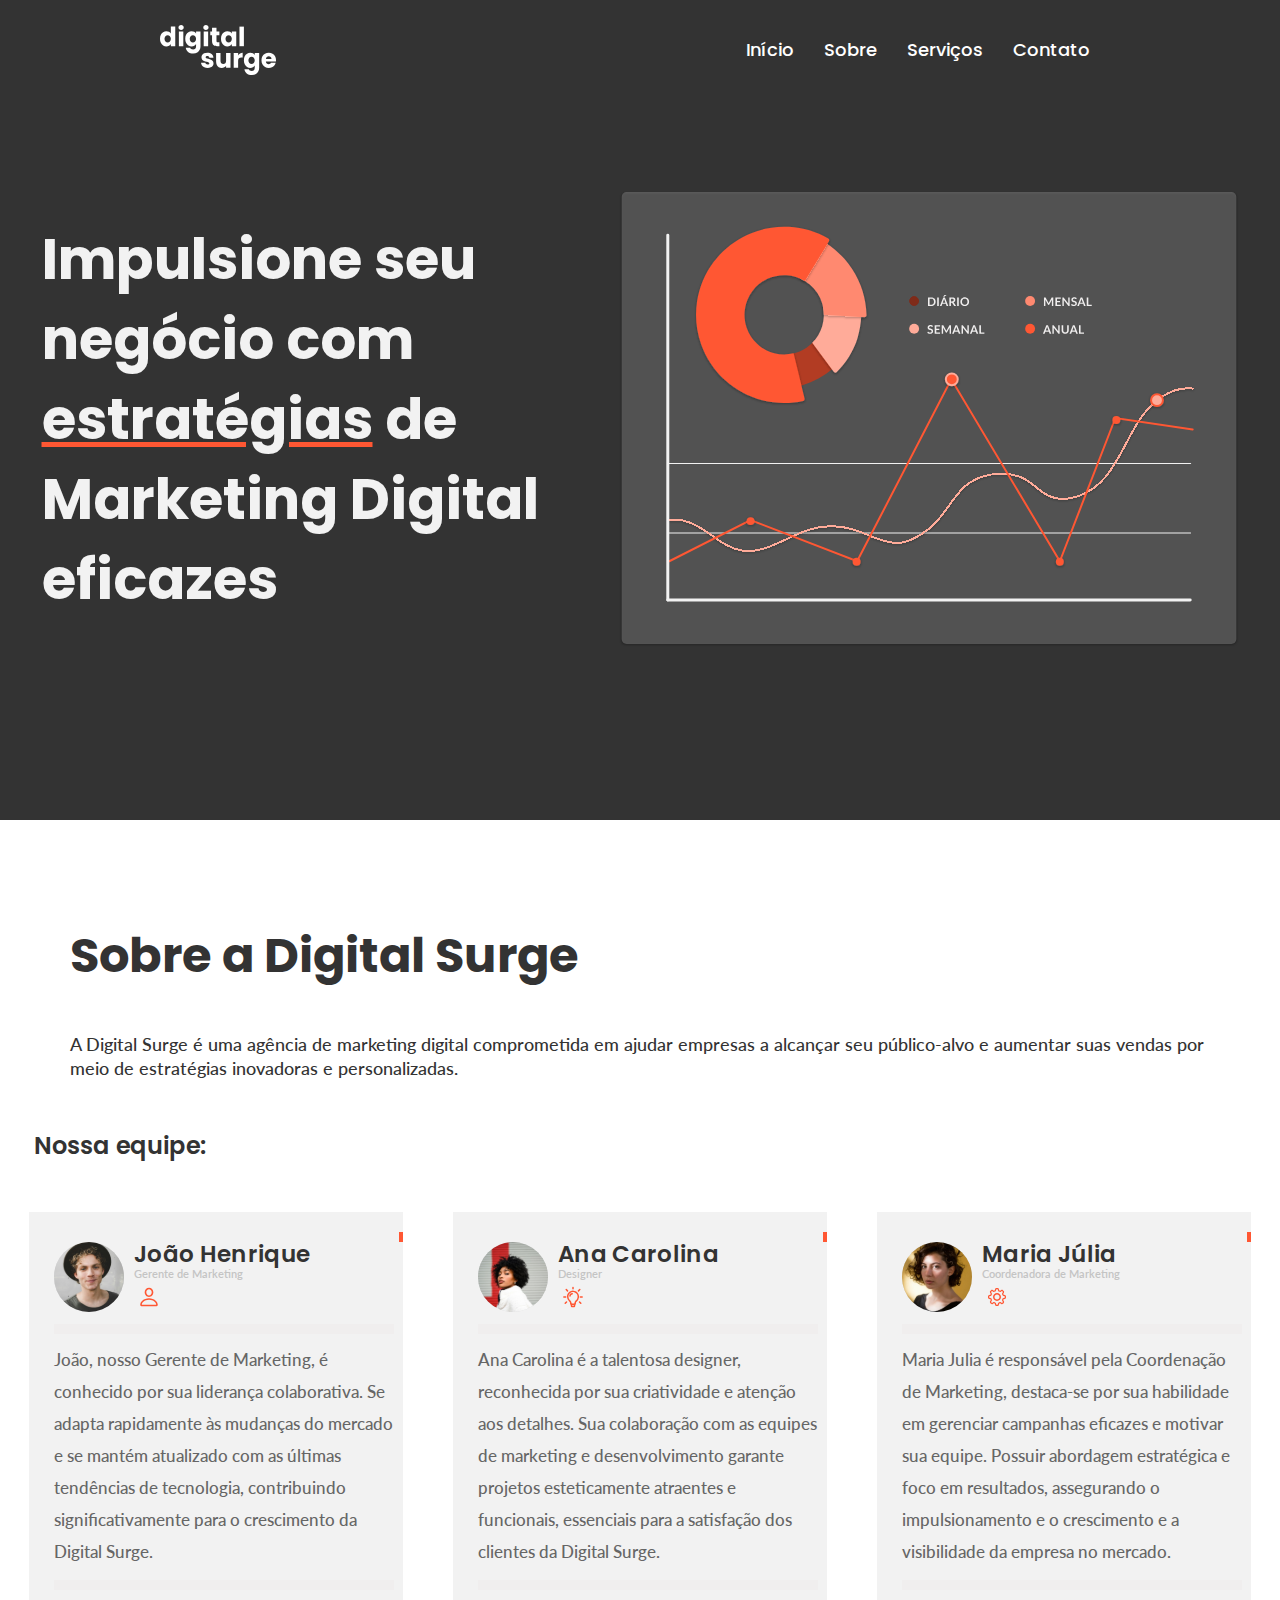
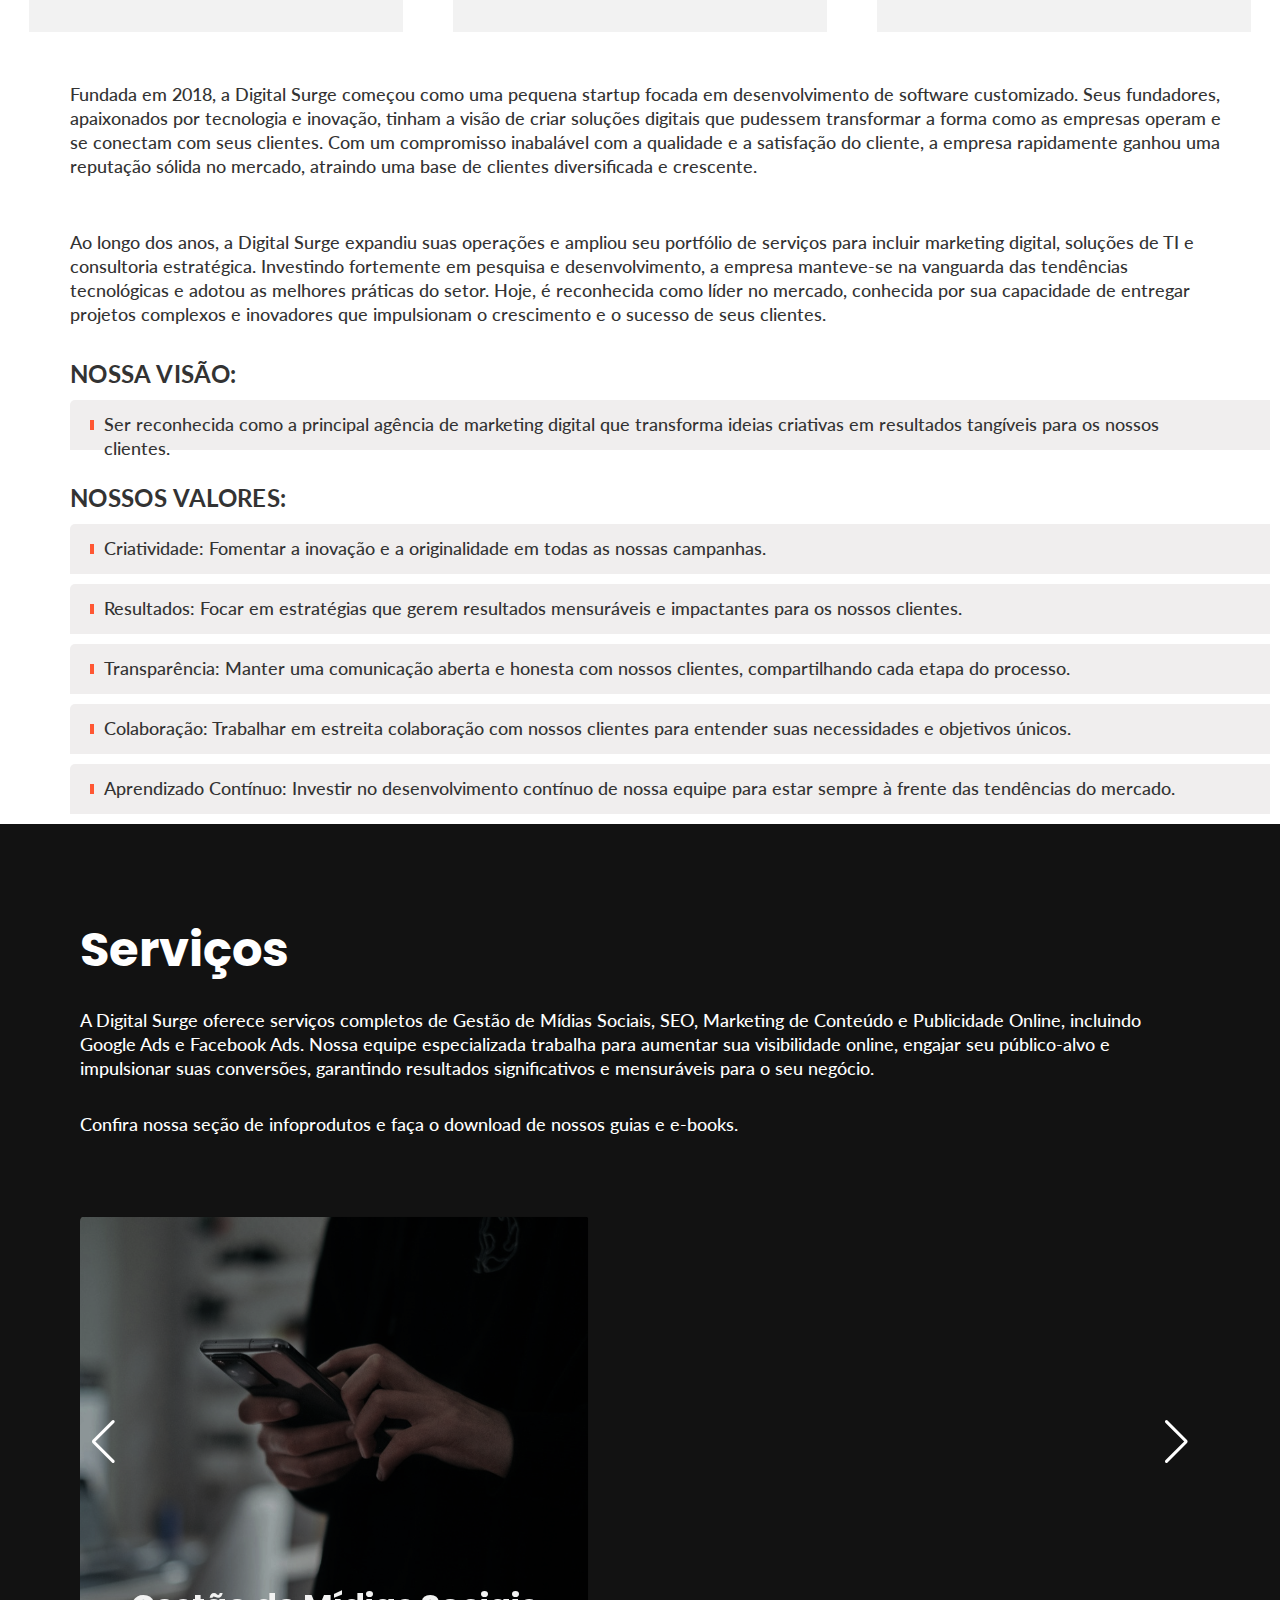
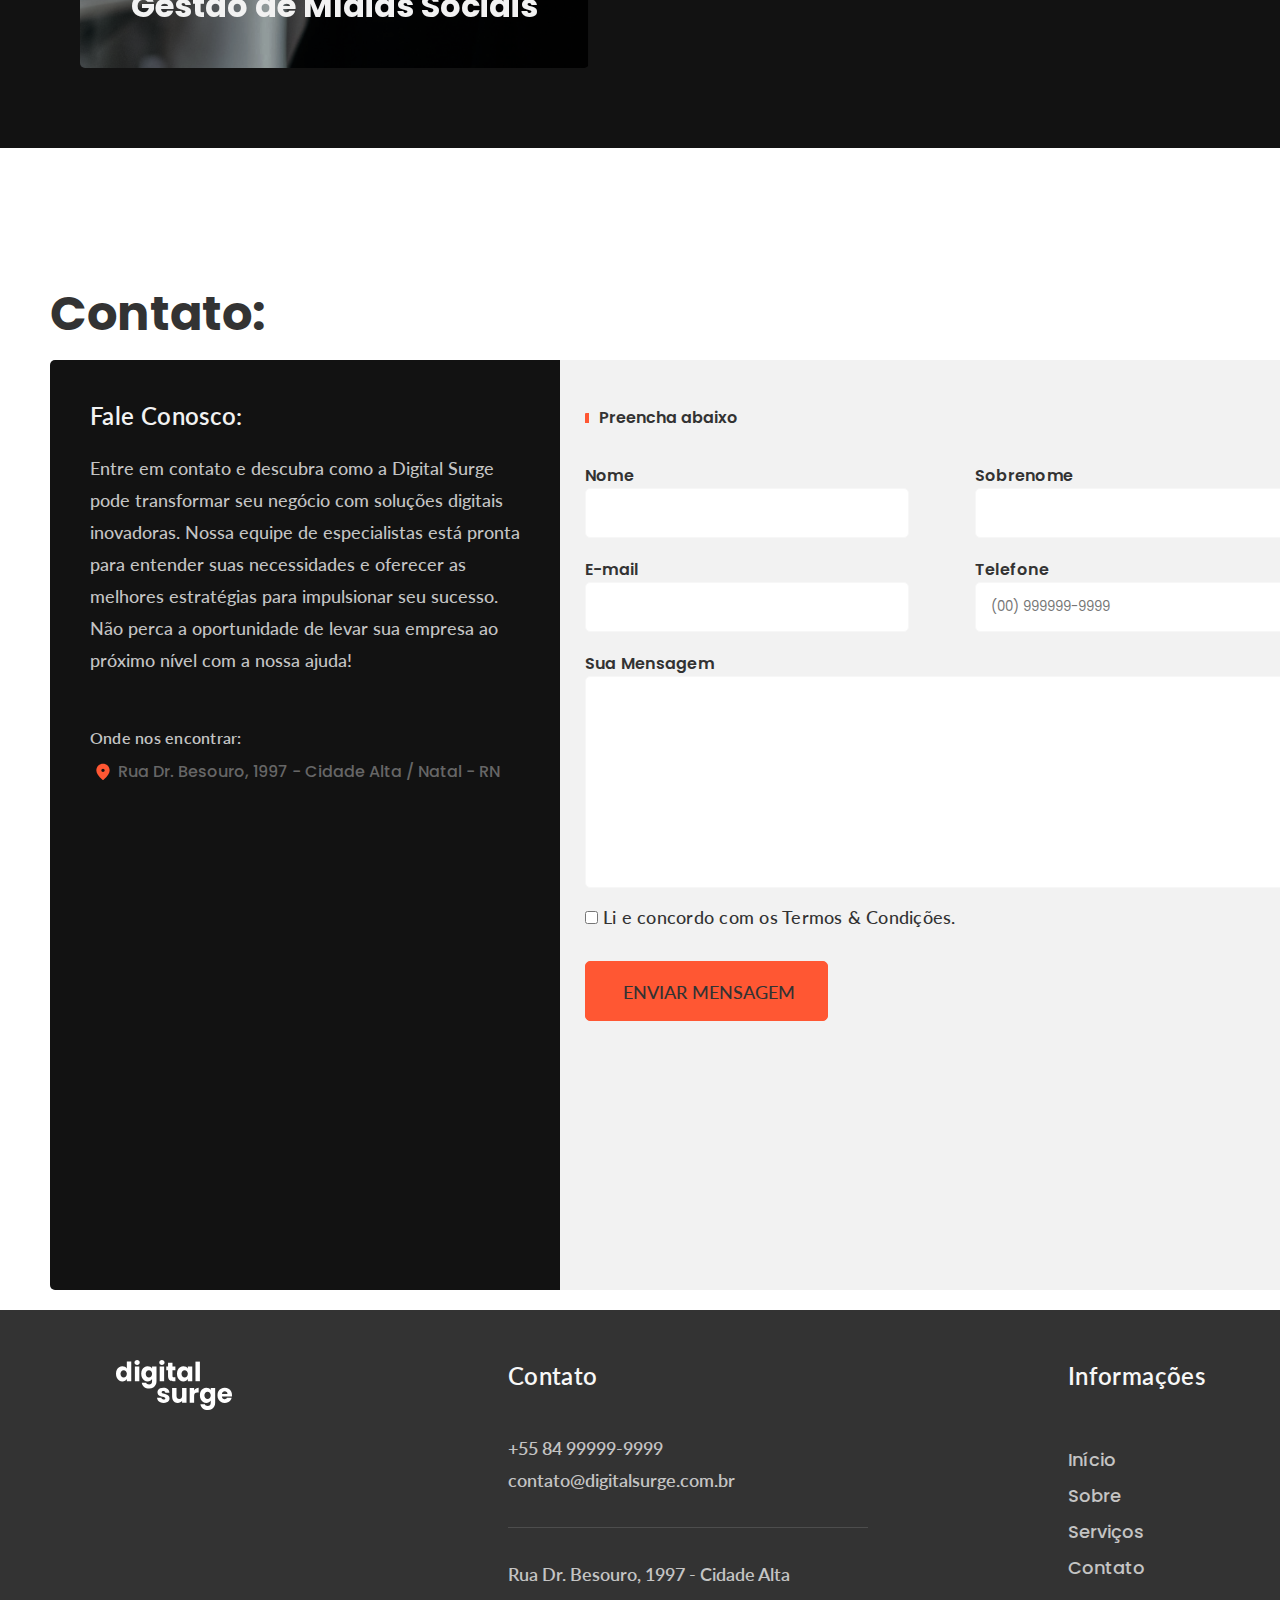
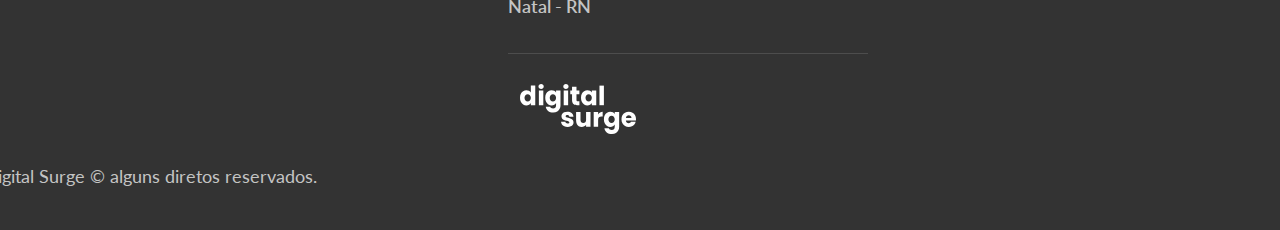
==== commit 4c099f5b: "pequenas alteracoes" ====
--- a/digitalsurge.html
+++ b/digitalsurge.html
@@ -548,8 +548,21 @@
 
                                         </div>
                                         
-                              
                                     </form>
+
+                                    <h3 class="titulo-responsivo">Onde nos encontrar:</h3>
+
+                                    <div class="localizacao-responsiva">
+                                
+                                        <img class="icone-localizacao-responsiva" src="../imagens/contato/icone-localizacao.svg">
+               
+                                        <p class="endereco-responsivo">Rua Dr. Besouro, 1997 - Cidade Alta / Natal - RN</p>
+               
+                                        </div>
+               
+                                        <iframe class="icone-mapa-responsivo" src="https://www.google.com/maps/embed?pb=!1m18!1m12!1m3!1d126997.44576822523!2d-35.27594082980353!3d-5.901863741656016!2m3!1f0!2f0!3f0!3m2!1i1024!2i768!4f13.1!3m3!1m2!1s0x7b3000cc6486131%3A0x116394c0264ec5ba!2sIFRN%20-%20Cidade%20Alta%20-%20Natal%2FRN!5e0!3m2!1spt-BR!2sbr!4v1719432890969!5m2!1spt-BR!2sbr" width="600" height="450" style="border:0;" allowfullscreen="" loading="lazy" referrerpolicy="no-referrer-when-downgrade"></iframe>
+
+
 
                                 </div>
 
@@ -617,7 +630,7 @@
 
                                 <img scr="../imagens/footer/digitalsurge-icone.svg">
                                 <img scr="../imagens/footer/facebook.svg">
-                                <img scr="../imagens/footer/insta-icone.svg">
+                                <img scr="../imagens/footer/insta.svg">
                                 <img src="../imagens/footer/linkedin-icone.svg">
 
                             </div>
--- a/style/navbar.css
+++ b/style/navbar.css
@@ -37,14 +37,17 @@
     font-size: 18px;
     font-weight: 500;
     font-style: normal;
-    padding-right: 30px;
-    
+    padding-right: 30px;   
 }
 
 .seta
 {
     cursor: pointer;
+}
 
+a:hover 
+{
+    color: #FF5733;
 }
 
 @media screen and (max-width: 508px)
--- a/style/footer.css
+++ b/style/footer.css
@@ -11,7 +11,6 @@
     display:flex;
     flex-direction: row;
     background: #333333;
-
 }
 
 .icone-digitalsurge
@@ -24,7 +23,6 @@
     background: #333333;
     margin-left: 116px;
     padding-top: 50px;
-
 }
 
 .contato-footer
@@ -32,8 +30,7 @@
     width: 360px;
     height: 254px;
     margin-left: 276px;
-    padding-top: 50px;
-    
+    padding-top: 50px; 
 }
 
 .contato-footer-titulo
@@ -52,7 +49,6 @@
     letter-spacing: 0.015em;
     text-align: left;
     color: #F7F7F7;
-
 }
 
 .contato-footer-telefone
@@ -69,7 +65,6 @@
     line-height: 32px;
     text-align: left;
     color: #C4C4C4;
-
 }
 
 .linha-footer
@@ -79,19 +74,16 @@
     height: 1px;
     border-bottom: 1px solid #4D4D4D ;
     margin-bottom: 30px;
-
 }
 
 .contato-footer-endereco p
 {
-
-    font-family: Lato;
-    font-size: 18px;
-    font-weight: 600;
-    line-height: 32px;
-    text-align: left;
-    color: #C4C4C4;
-
+    font-family: Lato;
+    font-size: 18px;
+    font-weight: 600;
+    line-height: 32px;
+    text-align: left;
+    color: #C4C4C4;
 }
 
 .redes-sociais
@@ -137,7 +129,6 @@
     line-height: 36px;
     text-align: left;
     color: #C4C4C4;
-
 }
 
 .footer-links li
@@ -150,7 +141,6 @@
 {
     color: #C4C4C4;
     text-decoration: none;
-
 }
 
 .direitos-autorais
@@ -171,7 +161,116 @@
     line-height: 32px;
     text-align: left;
     color: #C4C4C4;
-    margin-left: -1100px;
-
-}
-
+    margin-left: -1200px;
+}
+
+@media screen and (max-width: 508px)
+{
+    footer 
+    {
+        width: 100%;
+        height: 265px;
+    }
+    .icone-digitalsurge
+    {
+        width: 56px;
+        height: 24px;
+        margin-left: 40px;
+    }
+    .contato-footer
+    {
+        margin-left: -50px;
+        width: 131px;
+        height: 97px;
+        margin-top: 100px;
+    }
+    .contato-footer-titulo
+    {
+        padding-bottom: 0;
+    }
+    .contato-footer-titulo p
+    {
+        width: 48px;
+        height: 12px;
+        font-size: 16px;
+        line-height: 12px;
+        color: #C4C4C4;
+    }
+    .contato-footer-telefone p
+    {
+        width: 126px;
+        height: 24px;
+        font-family: Lato;
+        font-size: 12px;
+        line-height: 12px;
+    }
+    .linha-footer
+    {
+        width: 130px;
+        height: 1px;
+        padding-top: 0px;
+        margin-bottom: 10px;
+    }
+    .contato-footer-endereco p
+    {
+        width: 102px;
+        height: 24px;
+        font-size: 12px;
+        line-height: 12px;
+    }
+    .informacoes-footer 
+    {
+        margin-left: 100px;
+    }
+    .informacoes-footer-titulo
+    {
+        padding-bottom: 5px;
+        margin-top: 90px;
+    }
+    .informacoes-footer-titulo p
+    {
+        width: 73px;
+        height: 12px;
+        font-size: 16px;
+        font-family: Lato;
+        color: #C4C4C4;
+    }
+    .footer-links
+    {
+        width: 24px;
+        height: 14px;
+        font-family: Lato;
+        font-size: 11px;
+        color: #C4C4C4;
+        margin-bottom: 0px;
+        line-height: 20px;
+    }
+    .footer-links a
+    {
+        margin-bottom: 0px;
+    }
+    .direitos-autorais
+    {
+        width: 147px;
+        height: 6.58px;
+        margin-top: 400px;
+        
+    }
+    .direitos-autorais p
+    {
+        font-family: Lato;
+        font-size: 12px;
+        font-weight: 400;
+        line-height: 10px;
+        text-align: left;
+        
+        color: #C4C4C4;
+        margin-left: -350px;
+    }
+    .redes-sociais
+    {
+        display: none;
+    }
+    
+    
+}
--- a/style/contato.css
+++ b/style/contato.css
@@ -364,7 +364,26 @@
    margin-top: 30px;
    cursor: pointer;
 }
-
+.titulo-responsivo
+{
+    display: none;
+}
+.localizacao-responsiva
+{
+    display: none;
+}
+.icone-localizacao-responsiva
+{
+    display: none;
+}
+.endereco-responsivo
+{
+    display: none;
+}
+.icone-mapa-responsivo
+{
+    display: none;
+}
 @media screen and (max-width:508px)
 {
     #contato
@@ -442,7 +461,7 @@
 {
     width: 312px;
     height: 741px;
-   
+    padding-bottom: 200px;
 }
 .preencher
 {
@@ -451,7 +470,7 @@
     font-size: 12px;
     line-height: 16px;
     letter-spacing: 0.015em;
-    margin-bottom: 30px;
+    margin-bottom: 5px;
 }
 .formulario-bloco-principal
 {
@@ -488,6 +507,7 @@
 }
 .email
 {
+    font-size: 12px;
     margin-top: -140px;
 }
 .formulario-email
@@ -499,6 +519,7 @@
 .telefone 
 {
     margin-top: -130px;
+    font-size: 12px;
 }
 .formulario-telefone
 {
@@ -508,6 +529,7 @@
 .nome-responsivo
 {
     display: block;
+    font-size: 12px;
 }
 .formulario-nome-responsivo
 {
@@ -519,27 +541,32 @@
     border: 1px solid #F7F7F7;
     padding-left: 7px;
 }
+.bloco-mensagem
+{
+    margin-bottom: -100px;
+}
 .mensagem
 {
     margin-top: -180px;
+    font-size: 12px;
 }
 .formulario-mensagem
 {
     width: 250px;
     height: 162px;
-    padding-bottom: -100px;
+
 }
 .formulario-checkin input
 {
-    padding-bottom: 30px;
     width: 223px;
     height: 16px;
     margin-left: -100px;
 }
+
 .formulario-checkin p
 {
     font-family: Poppins;
-    font-size: 10px;
+    font-size: 11px;
     font-weight: 600;
     line-height: 16px;
     letter-spacing: 0.015em;
@@ -551,14 +578,66 @@
 {
     width: 148px;
     height: 30px;
+    margin-top: -10px;
 }
 .botao-enviar2 p
 {
     margin-left: -5px;
     display: flex;
+    font-size: 14px;
     
 }
-
-
+.titulo-responsivo
+{
+    display: flex;
+    margin-top: 90px;
+    width: 146px;
+    height: 16px;
+    font-family: Lato;
+    font-size: 14px;
+    font-weight: 600;
+    line-height: 16px;
+    letter-spacing: 0.015em;
+    text-align: left;
+    color: #333333;
+    margin-bottom: -10px;
+    margin-left: 2px;
+}
+.localizacao-responsiva
+{
+    display: flex;
+}
+.icone-localizacao-responsiva
+{
+   display: flex;
+   margin-left: 0px;
+   width: 16px;
+   height: 16px;
+}
+.endereco-responsivo
+{
+    display: flex;
+    width: 244px;
+    height: 14px;
+    font-family: Poppins;
+    font-size: 10px;
+    font-weight: 500;
+    line-height: 10px;
+    letter-spacing: 0.015em;
+    text-align: left;
+    color: #333333;
+    margin-left: 2px;
+    margin-top: 3px;
+    text-wrap: nowrap;
+    
+}
+.icone-mapa-responsivo
+{
+   display: flex;
+   width: 288px;
+   height: 170px;
+   margin-top: 10px;
+   margin-left: -14px;
+}
 
 }